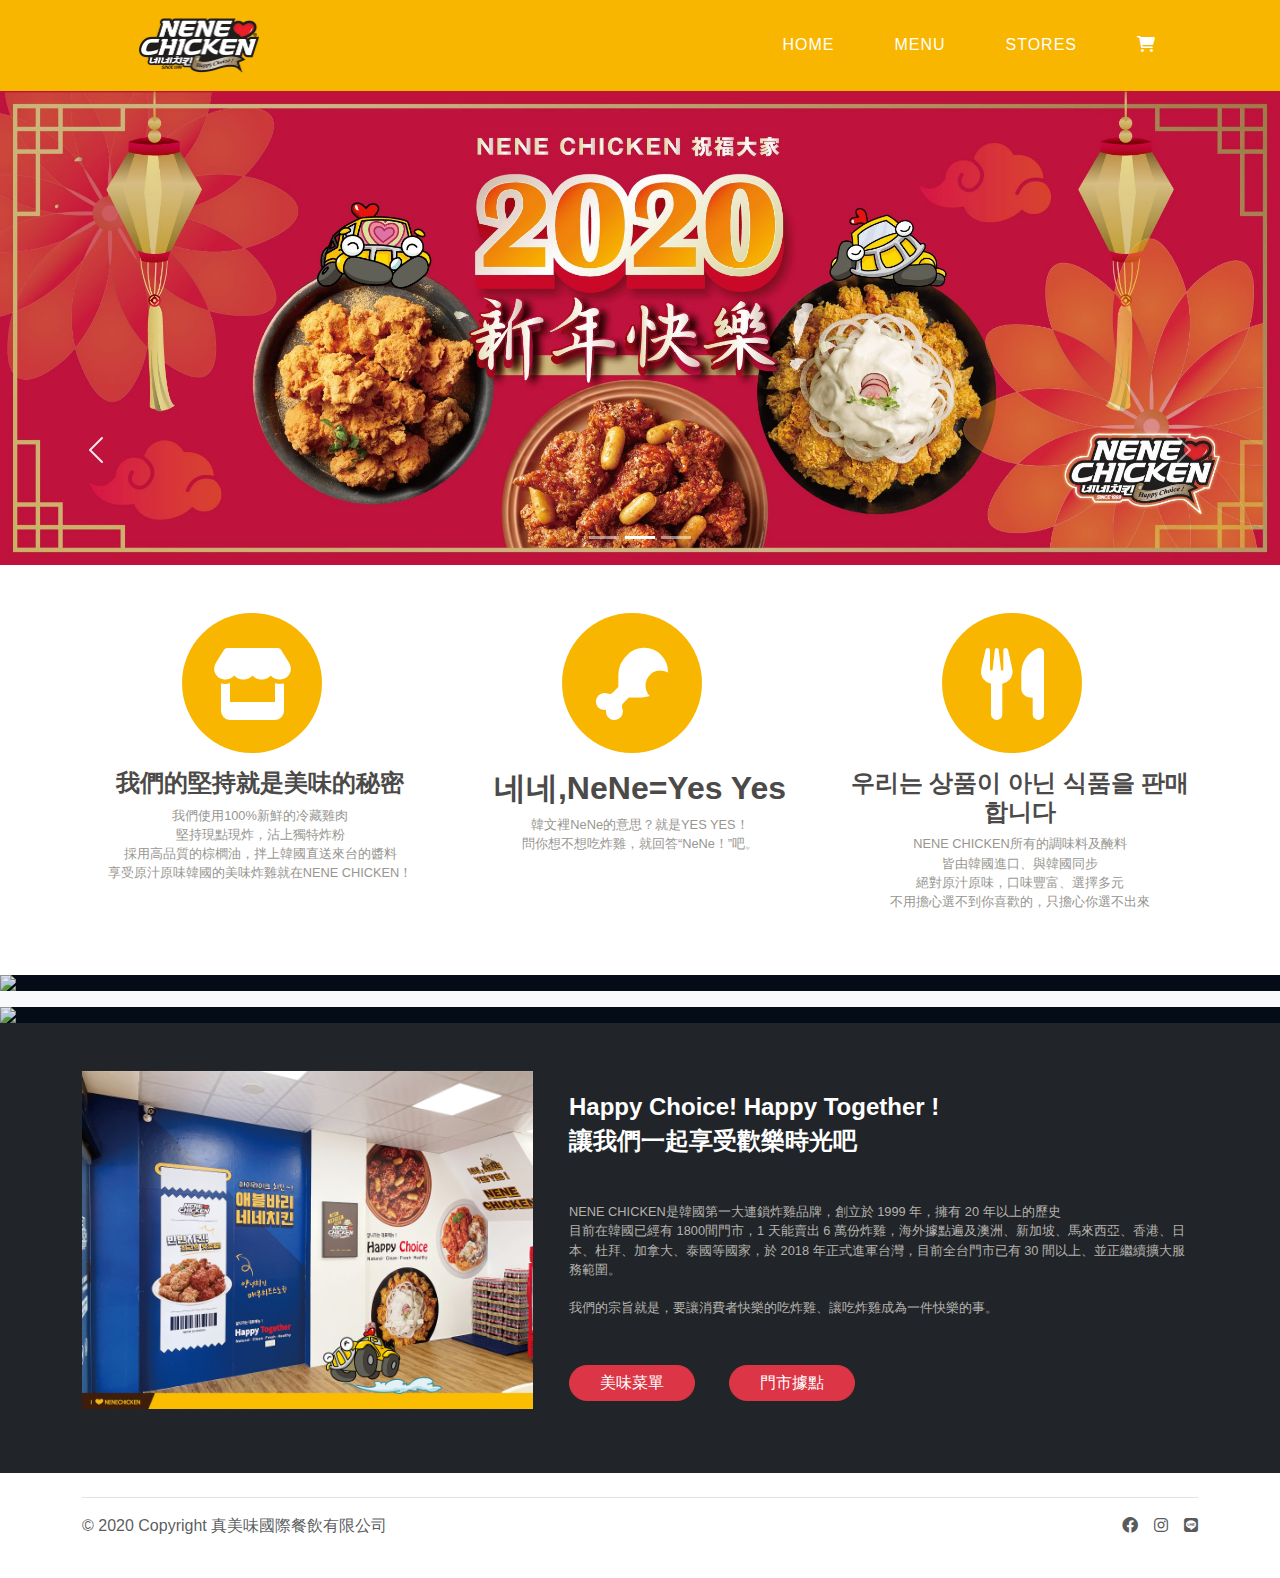
==== index.html @ f1995cf7 "add site" ====
<!doctype html>
<html>

<head>
    <!-- Required meta tags -->
    <meta charset="utf-8">
    <meta name="viewport" content="width=device-width, initial-scale=1">
	
	<!-- Boostrap CSS -->
	<link href="bootstrap-5.2.0-beta1-dist/css/bootstrap.min.css" rel="stylesheet">
	<link href="fontawesome611/css/all.css" rel="stylesheet" type="text/css">
	<link rel="stylesheet" type="text/css" href="slick-1.8.1/slick/slick.css" />
    <link rel="stylesheet" type="text/css" href="slick-1.8.1/slick/slick-theme.css" />
    <link rel="stylesheet" type="text/css" href="effectmenu/css/component.css" />
	<link rel="stylesheet" type="text/css" href="effectimg/css/normalize.css">
	<link rel="stylesheet" type="text/css" href="effectimg/css/normalize.css">
	<link rel="stylesheet" type="text/css" href="effectimg/css/set2.css">
	
	<style type="text/css">
		
		.w100{
			width: 100%;
			overflow: hidden;
		}
		.bgdb{
			background-color: #F8B600;
		}
		.navbar-brand{
			padding: 0px 20px !important;
			margin-top: 0px !important;
			margin-bottom: 0px !important;
		}
    	.nav-link {
        	color: rgba(255,255,255,1) !important;
        	padding:5px 5px !important;
    	}
		.mtpx{
			margin-top: 60px;
		}
		.bgpc{
			background-color: #EDEAE8;
		}
		.round-symbol i{
			font-size: 4.5rem;
            margin-right: 1rem;
            color: #ffffff;
            border-radius: 100px;

            width: 140px;
            height: 140px;
            text-align: center;
            padding-top: 35px;
		}
		.conhd{
			text-align: center;
		}
		.conhd p{
			font-size: 0.8rem;
			color: #989691;
		}
		.color-1{
			background-color: #F8B600;
		}
		.gr{
			color: #4C4A49;
		}
		.btn-danger{
			border-radius: 40px;
			padding: 5px 30px;
			color: #FFFFFF;
		}
		.txwh{
			color: #FFFFFF;
		}
		.txsm{
			font-size: 0.8rem;
			color: #B5B2AD;
		}
		.card-img{
			overflow: hidden;
		}
		.ofld{
			overflow: hidden;
		}
		.bgwh{
			background-color: rgba(255,255,255,0.5)
		}
		.grid figure{
			max-width: 200%;
			max-height: 200%;
			width: 144%;
		}
		#mainmenu{
			width: 100%;
		}
		
	</style>
    <title>NENE CHICKEN</title>

  </head>
  <body>
	  <div class="w100 bgdb">
		  <div class="container">
			    <nav class="navbar navbar-expand-lg navbar-dark" aria-label="Eighth navbar example">
    				<div class="container">
      					<a class="navbar-brand disabled"><img src="IMG/logo.png" width="120 px"></a>
						<div class="collapse navbar-collapse cl-effect-17" id="navbarsExample07">
        					<ul id="mainmenu" class="navbar-nav me-auto mb-2 mb-lg-0 justify-content-end">
          						<li class="nav-item">
            						<a class="nav-link active" aria-current="page" href="index.html">HOME</a>
          						</li>
          						<li class="nav-item">
            						<a class="nav-link" href="menu.html">MENU</a>
          						</li>
          						<li class="nav-item">
            						<a class="nav-link" href="Stores.html">STORES</a>
          						</li>
								<li class="nav-item">
            						<a class="nav-link" href="#"><i class="fa-solid fa-cart-shopping"></i></a>
          						</li>
        					</ul>
      					</div>
    				</div>
  				</nav>
		  </div>
		  <div class="row">
			  <div class="col">
					<div id="myCarousel" class="carousel slide" data-bs-ride="carousel">
    					<div class="carousel-indicators">
      						<button type="button" data-bs-target="#myCarousel" data-bs-slide-to="0" class="" aria-label="Slide 1"></button>
      						<button type="button" data-bs-target="#myCarousel" data-bs-slide-to="1" aria-label="Slide 2" class="active" aria-current="true"></button>
      						<button type="button" data-bs-target="#myCarousel" data-bs-slide-to="2" aria-label="Slide 3" class=""></button>
    					</div>
    					<div class="carousel-inner">
     						 <div class="carousel-item">
        							<a><img src="IMG/pic02.jpg" width="100%"></a>
      						</div>
      						<div class="carousel-item active">
        							<a><img src="IMG/pic01.jpg" width="100%"></a>
      						</div>
      						<div class="carousel-item">
        							<a><img src="IMG/pic03.jpg" width="100%"></a>
        					</div>
      					</div>
    				</div>
    				<button class="carousel-control-prev" type="button" data-bs-target="#myCarousel" data-bs-slide="prev">
      					<span class="carousel-control-prev-icon" aria-hidden="true"></span>
      					<span class="visually-hidden">Previous</span>
    				</button>
    				<button class="carousel-control-next" type="button" data-bs-target="#myCarousel" data-bs-slide="next">
      					<span class="carousel-control-next-icon" aria-hidden="true"></span>
      					<span class="visually-hidden">Next</span>
    				</button>
  				</div>
		  </div>
	  </div>
	  <div class="w100">
		  <div class="container pt-5">
			  <div class="row">
				  <div class="col-md-4 conhd">
					  <div class="round-symbol mb-3"><i class="color-1 fa-solid fa-store"></i></div>
				  
					  <h4 class="fw-normal gr"><b>我們的堅持就是美味的秘密</b></h4>
					  <p>我們使用100%新鮮的冷藏雞肉<br>堅持現點現炸，沾上獨特炸粉<br>採用高品質的棕櫚油，拌上韓國直送來台的醬料<br>享受原汁原味韓國的美味炸雞就在NENE CHICKEN！</p>
				  </div>
				  <div class="col-md-4 conhd">
					  <div class="round-symbol mb-3"><i class="color-1 fa-solid fa-drumstick-bite"></i></div>
				  
					  <h2 class="fw-normal gr"><b>네네,NeNe=Yes Yes</b></h2>
					  <p>韓文裡NeNe的意思？就是YES YES！<br>問你想不想吃炸雞，就回答“NeNe！”吧。</p>
				  </div>
				  <div class="col-md-4 conhd">
					  <div class="round-symbol mb-3"><i class="color-1 fa-solid fa-utensils"></i></div>
				  
					  <h4 class="fw-normal gr"><b>우리는 상품이 아닌 식품을 판매합니다</b></h4>
					  <p>NENE CHICKEN所有的調味料及醃料<br>皆由韓國進口、與韓國同步<br>絕對原汁原味，口味豐富、選擇多元<br>不用擔心選不到你喜歡的，只擔心你選不出來</p>
				  </div>
			  </div>
		  </div>
	  </div>
	  <div class="w100 bg-light mt-5">
		  <div class="row grid" style="margin-left: 0px !important; margin-right: 0px !important; padding-top: 0px !important; padding-bottom: 0px !important;">
			  <figure class="effect-ming" style="margin: 0px !important; padding-left: 0px !important; padding-right: 0px !important;">
				  <img src="IMG/background02.png">
				  <figcaption>
					  <h2><b>Natural</b>&amp;<b>Fresh</b></h2>
					  <p>我們使用國內CAS優良肉品，新鮮冷藏的國產雞肉，每日新鮮直送。<br>每份餐點堅持現點現做，美味值得耐心等候。</p>
				  </figcaption>			
			  </figure>
		  </div>
		  <div class="row grid" style="margin-left: 0px !important; margin-right: 0px !important; padding-bottom: 0px !important;">
			  <figure class="effect-ming" style="margin: 0px !important; padding-left: 0px !important; padding-right: 0px !important;">
				  <img src="IMG/background01.png">
				  <figcaption>
					  <h2><b>Clean</b>&amp;<b>Healthy</b></h2>
					  <p>所有製程符合GHP食品良好衛生規範，所有工作人員皆堅守消毒及清潔守則。<br>使用高品質棕櫚油、符合韓國嚴格的濾油標準，為您的健康把關。</p>
				  </figcaption>			
			  </figure>
		  </div>
	  </div>
	  <div class="w100 bg-dark">
		  <div class="container">
			  <div class="row featurette py-5" id="about">
				  <div class="col-md-7 order-md-2 px-4 py-4">
					  <h4 class="featurette-heading fw-normal lh-1 txwh"><b>Happy Choice! Happy Together !</b></h4>
					  <h4 class="txwh"><b>讓我們一起享受歡樂時光吧</b></h4>
					  <p class="lead txsm"><br><br>NENE CHICKEN是韓國第一大連鎖炸雞品牌，創立於 1999 年，擁有 20 年以上的歷史<br>目前在韓國已經有 1800間門市，1 天能賣出 6 萬份炸雞，海外據點遍及澳洲、新加坡、馬來西亞、香港、日本、杜拜、加拿大、泰國等國家，於 2018 年正式進軍台灣，目前全台門市已有 30 間以上、並正繼續擴大服務範圍。<br><br>我們的宗旨就是，要讓消費者快樂的吃炸雞、讓吃炸雞成為一件快樂的事。</p>
					  <div class="row mt-5">
						  <div class="col-md-3">
							  <a class="btn btn-danger" href="menu.html">美味菜單</a>
						  </div>
						  <div class="col-md-3">
							  <a class="btn btn-danger" href="Stores.html">門市據點</a>
						  </div>
					  </div>
				  </div>
				  <div class="col-md-5 order-md-1 ofld">
					  <img src="IMG/cover01.jpg" width="100%">
				  </div>
			  </div>
		  </div>
	  </div>
	  <div class="container">
		  <footer class="d-flex flex-wrap justify-content-between align-items-center py-3 my-4 border-top">
			  <div class="col-md-4 d-flex align-items-center">
				  <span class="mb-3 mb-md-0 text-muted">© 2020 Copyright 真美味國際餐飲有限公司</span>
			  </div>
			  <ul class="nav col-md-4 justify-content-end list-unstyled d-flex">
				  <li class="ms-3"><a class="text-muted" href="#"><i class="fa-brands fa-facebook"></i></a></li>
				  <li class="ms-3"><a class="text-muted" href="#"><i class="fa-brands fa-instagram"></i></a></li>
				  <li class="ms-3"><a class="text-muted" href="#"><i class="fa-brands fa-line"></i></a></li>
			  </ul>
		  </footer>
	  </div>
	  
	
    
	<script src="bootstrap-5.2.0-beta1-dist/js/bootstrap.bundle.js"></script>
  </body>
	
</html>
---- effectmenu/css/component.css ----
*,
*:after,
*::before {
    -webkit-box-sizing: border-box;
    -moz-box-sizing: border-box;
    box-sizing: border-box;
}

body {
	font-family: 'Raleway', sans-serif;
}

nav a {
	position: relative;
	display: inline-block;
	margin: 15px 25px;
	outline: none;
	color: #fff;
	text-decoration: none;
	text-transform: uppercase;
	letter-spacing: 1px;
	font-weight: 400;
	text-shadow: 0 0 1px rgba(255,255,255,0.3);
	font-size: 1.35em;
}

nav a:hover,
nav a:focus {
	outline: none;
}

/* Effect 1: Brackets */
.cl-effect-1 a::before,
.cl-effect-1 a::after {
	display: inline-block;
	opacity: 0;
	-webkit-transition: -webkit-transform 0.3s, opacity 0.2s;
	-moz-transition: -moz-transform 0.3s, opacity 0.2s;
	transition: transform 0.3s, opacity 0.2s;
}

.cl-effect-1 a::before {
	margin-right: 10px;
	content: '[';
	-webkit-transform: translateX(20px);
	-moz-transform: translateX(20px);
	transform: translateX(20px);
}

.cl-effect-1 a::after {
	margin-left: 10px;
	content: ']';
	-webkit-transform: translateX(-20px);
	-moz-transform: translateX(-20px);
	transform: translateX(-20px);
}

.cl-effect-1 a:hover::before,
.cl-effect-1 a:hover::after,
.cl-effect-1 a:focus::before,
.cl-effect-1 a:focus::after {
	opacity: 1;
	-webkit-transform: translateX(0px);
	-moz-transform: translateX(0px);
	transform: translateX(0px);
}

/* Effect 2: 3D rolling links, idea from http://hakim.se/thoughts/rolling-links */
.cl-effect-2 a {
	line-height: 44px;
	-webkit-perspective: 1000px;
	-moz-perspective: 1000px;
	perspective: 1000px;
}

.cl-effect-2 a span {
	position: relative;
	display: inline-block;
	padding: 0 14px;
	background: #2195de;
	-webkit-transition: -webkit-transform 0.3s;
	-moz-transition: -moz-transform 0.3s;
	transition: transform 0.3s;
	-webkit-transform-origin: 50% 0;
	-moz-transform-origin: 50% 0;
	transform-origin: 50% 0;
	-webkit-transform-style: preserve-3d;
	-moz-transform-style: preserve-3d;
	transform-style: preserve-3d;
}

.csstransforms3d .cl-effect-2 a span::before {
	position: absolute;
	top: 100%;
	left: 0;
	width: 100%;
	height: 100%;
	background: #0965a0;
	content: attr(data-hover);
	-webkit-transition: background 0.3s;
	-moz-transition: background 0.3s;
	transition: background 0.3s;
	-webkit-transform: rotateX(-90deg);
	-moz-transform: rotateX(-90deg);
	transform: rotateX(-90deg);
	-webkit-transform-origin: 50% 0;
	-moz-transform-origin: 50% 0;
	transform-origin: 50% 0;
}

.cl-effect-2 a:hover span,
.cl-effect-2 a:focus span {
	-webkit-transform: rotateX(90deg) translateY(-22px);
	-moz-transform: rotateX(90deg) translateY(-22px);
	transform: rotateX(90deg) translateY(-22px);
}

.csstransforms3d .cl-effect-2 a:hover span::before,
.csstransforms3d .cl-effect-2 a:focus span::before {
	background: #28a2ee;	
}

/* Effect 3: bottom line slides/fades in */
.cl-effect-3 a {
	padding: 8px 0;
}

.cl-effect-3 a::after {
	position: absolute;
	top: 100%;
	left: 0;
	width: 100%;
	height: 4px;
	background: rgba(0,0,0,0.1);
	content: '';
	opacity: 0;
	-webkit-transition: opacity 0.3s, -webkit-transform 0.3s;
	-moz-transition: opacity 0.3s, -moz-transform 0.3s;
	transition: opacity 0.3s, transform 0.3s;
	-webkit-transform: translateY(10px);
	-moz-transform: translateY(10px);
	transform: translateY(10px);
}

.cl-effect-3 a:hover::after,
.cl-effect-3 a:focus::after {
	opacity: 1;
	-webkit-transform: translateY(0px);
	-moz-transform: translateY(0px);
	transform: translateY(0px);
}

/* Effect 4: bottom border enlarge */
.cl-effect-4 a {
	padding: 0 0 10px;
}

.cl-effect-4 a::after {
	position: absolute;
	top: 100%;
	left: 0;
	width: 100%;
	height: 1px;
	background: #fff;
	content: '';
	opacity: 0;
	-webkit-transition: height 0.3s, opacity 0.3s, -webkit-transform 0.3s;
	-moz-transition: height 0.3s, opacity 0.3s, -moz-transform 0.3s;
	transition: height 0.3s, opacity 0.3s, transform 0.3s;
	-webkit-transform: translateY(-10px);
	-moz-transform: translateY(-10px);
	transform: translateY(-10px);
}

.cl-effect-4 a:hover::after,
.cl-effect-4 a:focus::after {
	height: 5px;
	opacity: 1;
	-webkit-transform: translateY(0px);
	-moz-transform: translateY(0px);
	transform: translateY(0px);
}

/* Effect 5: same word slide in */
.cl-effect-5 a {
	overflow: hidden;
	padding: 0 4px;
	height: 1em;
}

.cl-effect-5 a span {
	position: relative;
	display: inline-block;
	-webkit-transition: -webkit-transform 0.3s;
	-moz-transition: -moz-transform 0.3s;
	transition: transform 0.3s;
}

.cl-effect-5 a span::before {
	position: absolute;
	top: 100%;
	content: attr(data-hover);
	font-weight: 700;
	-webkit-transform: translate3d(0,0,0);
	-moz-transform: translate3d(0,0,0);
	transform: translate3d(0,0,0);
}

.cl-effect-5 a:hover span,
.cl-effect-5 a:focus span {
	-webkit-transform: translateY(-100%);
	-moz-transform: translateY(-100%);
	transform: translateY(-100%);
}

/* Effect 6: right angle slides down over title  */
.cl-effect-6 a {
	margin: 0 10px;
	padding: 10px 20px;
}

.cl-effect-6 a::before {
	position: absolute;
	top: 0;
	left: 0;
	width: 100%;
	height: 2px;
	background: #fff;
	content: '';
	-webkit-transition: top 0.3s;
	-moz-transition: top 0.3s;
	transition: top 0.3s;
}

.cl-effect-6 a::after {
	position: absolute;
	top: 0;
	left: 0;
	width: 2px;
	height: 2px;
	background: #fff;
	content: '';
	-webkit-transition: height 0.3s;
	-moz-transition: height 0.3s;
	transition: height 0.3s;
}

.cl-effect-6 a:hover::before {
	top: 100%;
	opacity: 1;
}

.cl-effect-6 a:hover::after {
	height: 100%;
} 

/* Effect 7: second border slides up */
.cl-effect-7 a {
	padding: 12px 10px 10px;
	color: #566473;
	text-shadow: none;
	font-weight: 700;
}

.cl-effect-7 a::before,
.cl-effect-7 a::after {
	position: absolute;
	top: 100%;
	left: 0;
	width: 100%;
	height: 3px;
	background: #566473;
	content: '';
	-webkit-transition: -webkit-transform 0.3s;
	-moz-transition: -moz-transform 0.3s;
	transition: transform 0.3s;
	-webkit-transform: scale(0.85);
	-moz-transform: scale(0.85);
	transform: scale(0.85);
}

.cl-effect-7 a::after {
	opacity: 0;
	-webkit-transition: top 0.3s, opacity 0.3s, -webkit-transform 0.3s;
	-moz-transition: top 0.3s, opacity 0.3s, -moz-transform 0.3s;
	transition: top 0.3s, opacity 0.3s, transform 0.3s;
}

.cl-effect-7 a:hover::before,
.cl-effect-7 a:hover::after,
.cl-effect-7 a:focus::before,
.cl-effect-7 a:focus::after {
	-webkit-transform: scale(1);
	-moz-transform: scale(1);
	transform: scale(1);
}

.cl-effect-7 a:hover::after,
.cl-effect-7 a:focus::after {
	top: 0%;
	opacity: 1;
}

/* Effect 8: border slight translate */
.cl-effect-8 a {
	padding: 10px 20px;
}

.cl-effect-8 a::before,
.cl-effect-8 a::after  {
	position: absolute;
	top: 0;
	left: 0;
	width: 100%;
	height: 100%;
	border: 3px solid #354856;
	content: '';
	-webkit-transition: -webkit-transform 0.3s, opacity 0.3s;
	-moz-transition: -moz-transform 0.3s, opacity 0.3s;
	transition: transform 0.3s, opacity 0.3s;
}

.cl-effect-8 a::after  {
	border-color: #fff;
	opacity: 0;
	-webkit-transform: translateY(-7px) translateX(6px);
	-moz-transform: translateY(-7px) translateX(6px);
	transform: translateY(-7px) translateX(6px);
}

.cl-effect-8 a:hover::before,
.cl-effect-8 a:focus::before {
	opacity: 0;
	-webkit-transform: translateY(5px) translateX(-5px);
	-moz-transform: translateY(5px) translateX(-5px);
	transform: translateY(5px) translateX(-5px);
}

.cl-effect-8 a:hover::after,
.cl-effect-8 a:focus::after  {
	opacity: 1;
	-webkit-transform: translateY(0px) translateX(0px);
	-moz-transform: translateY(0px) translateX(0px);
	transform: translateY(0px) translateX(0px);
}

/* Effect 9: second text and borders */
.cl-effect-9 a {
	margin: 0 20px;
	padding: 18px 20px;
}

.cl-effect-9 a::before,
.cl-effect-9 a::after {
	position: absolute;
	top: 0;
	left: 0;
	width: 100%;
	height: 1px;
	background: #fff;
	content: '';
	opacity: 0.2;
	-webkit-transition: opacity 0.3s, height 0.3s;
	-moz-transition: opacity 0.3s, height 0.3s;
	transition: opacity 0.3s, height 0.3s;
}

.cl-effect-9 a::after {
	top: 100%;
	opacity: 0;
	-webkit-transition: -webkit-transform 0.3s, opacity 0.3s;
	-moz-transition: -moz-transform 0.3s, opacity 0.3s;
	transition: transform 0.3s, opacity 0.3s;
	-webkit-transform: translateY(-10px);
	-moz-transform: translateY(-10px);
	transform: translateY(-10px);
}

.cl-effect-9 a span:first-child {
	z-index: 2;
	display: block;
	font-weight: 300;
}

.cl-effect-9 a span:last-child {
	z-index: 1;
	display: block;
	padding: 8px 0 0 0;
	color: rgba(0,0,0,0.4);
	text-shadow: none;
	text-transform: none;
	font-style: italic;
	font-size: 0.75em;
	font-family: Palatino, "Palatino Linotype", "Palatino LT STD", "Book Antiqua", Georgia, serif;
	opacity: 0;
	-webkit-transition: -webkit-transform 0.3s, opacity 0.3s;
	-moz-transition: -moz-transform 0.3s, opacity 0.3s;
	transition: transform 0.3s, opacity 0.3s;
	-webkit-transform: translateY(-100%);
	-moz-transform: translateY(-100%);
	transform: translateY(-100%);
}

.cl-effect-9 a:hover::before,
.cl-effect-9 a:focus::before {
	height: 6px;
}

.cl-effect-9 a:hover::before,
.cl-effect-9 a:hover::after,
.cl-effect-9 a:focus::before,
.cl-effect-9 a:focus::after {
	opacity: 1;
	-webkit-transform: translateY(0px);
	-moz-transform: translateY(0px);
	transform: translateY(0px);
}

.cl-effect-9 a:hover span:last-child,
.cl-effect-9 a:focus span:last-child {
	opacity: 1;
	-webkit-transform: translateY(0%);
	-moz-transform: translateY(0%);
	transform: translateY(0%);
}

/* Effect 10: reveal, push out */
.cl-effect-10  {
	position: relative;
	z-index: 1;
}

.cl-effect-10 a {
	overflow: hidden;
	margin: 0 15px;
}

.cl-effect-10 a span {
	display: block;
	padding: 10px 20px;
	background: #0f7c67;
	-webkit-transition: -webkit-transform 0.3s;
	-moz-transition: -moz-transform 0.3s;
	transition: transform 0.3s;
}

.cl-effect-10 a::before {
	position: absolute;
	top: 0;
	left: 0;
	z-index: -1;
	padding: 10px 20px;
	width: 100%;
	height: 100%;
	background: #fff;
	color: #0f7c67;
	content: attr(data-hover);
	-webkit-transition: -webkit-transform 0.3s;
	-moz-transition: -moz-transform 0.3s;
	transition: transform 0.3s;
	-webkit-transform: translateX(-25%);
}

.cl-effect-10 a:hover span,
.cl-effect-10 a:focus span {
	-webkit-transform: translateX(100%);
	-moz-transform: translateX(100%);
	transform: translateX(100%);
}

.cl-effect-10 a:hover::before,
.cl-effect-10 a:focus::before {
	-webkit-transform: translateX(0%);
	-moz-transform: translateX(0%);
	transform: translateX(0%);
}

/* Effect 11: text fill based on Lea Verou's animation http://dabblet.com/gist/6046779 */
.cl-effect-11 a {
	padding: 10px 0;
	border-top: 2px solid #0972b4;
	color: #0972b4;
	text-shadow: none;
} 

.cl-effect-11 a::before {
	position: absolute;
	top: 0;
	left: 0;
	overflow: hidden;
	padding: 10px 0;
	max-width: 0;
	border-bottom: 2px solid #fff;
	color: #fff;
	content: attr(data-hover);
	-webkit-transition: max-width 0.5s;
	-moz-transition: max-width 0.5s;
	transition: max-width 0.5s;
	white-space: nowrap;
}

.cl-effect-11 a:hover::before,
.cl-effect-11 a:focus::before {
	max-width: 100%;
}

/* Effect 12: circle */
.cl-effect-12 a::before,
.cl-effect-12 a::after {
	position: absolute;
	top: 50%;
	left: 50%;
	width: 100px;
	height: 100px;
	border: 2px solid rgba(0,0,0,0.1);
	border-radius: 50%;
	content: '';
	opacity: 0;
	-webkit-transition: -webkit-transform 0.3s, opacity 0.3s;
	-moz-transition: -moz-transform 0.3s, opacity 0.3s;
	transition: transform 0.3s, opacity 0.3s;
	-webkit-transform: translateX(-50%) translateY(-50%) scale(0.2);
	-moz-transform: translateX(-50%) translateY(-50%) scale(0.2);
	transform: translateX(-50%) translateY(-50%) scale(0.2);
}

.cl-effect-12 a::after {
	width: 90px;
	height: 90px;
	border-width: 6px;
	-webkit-transform: translateX(-50%) translateY(-50%) scale(0.8);
	-moz-transform: translateX(-50%) translateY(-50%) scale(0.8);
	transform: translateX(-50%) translateY(-50%) scale(0.8);
}

.cl-effect-12 a:hover::before,
.cl-effect-12 a:hover::after,
.cl-effect-12 a:focus::before,
.cl-effect-12 a:focus::after {
	opacity: 1;
	-webkit-transform: translateX(-50%) translateY(-50%) scale(1);
	-moz-transform: translateX(-50%) translateY(-50%) scale(1);
	transform: translateX(-50%) translateY(-50%) scale(1);
}

/* Effect 13: three circles */
.cl-effect-13 a {
	-webkit-transition: color 0.3s;
	-moz-transition: color 0.3s;
	transition: color 0.3s;
}

.cl-effect-13 a::before {
	position: absolute;
	top: 100%;
	left: 50%;
	color: transparent;
	content: '•';
	text-shadow: 0 0 transparent;
	font-size: 1.2em;
	-webkit-transition: text-shadow 0.3s, color 0.3s;
	-moz-transition: text-shadow 0.3s, color 0.3s;
	transition: text-shadow 0.3s, color 0.3s;
	-webkit-transform: translateX(-50%);
	-moz-transform: translateX(-50%);
	transform: translateX(-50%);
	pointer-events: none;
}

.cl-effect-13 a:hover::before,
.cl-effect-13 a:focus::before {
	color: #fff;
	text-shadow: 10px 0 #fff, -10px 0 #fff;
}

.cl-effect-13 a:hover,
.cl-effect-13 a:focus {
	color: #ba7700;
}

/* Effect 14: border switch */
.cl-effect-14 a {
	padding: 0 20px;
	height: 45px;
	line-height: 45px;
}

.cl-effect-14 a::before,
.cl-effect-14 a::after {
	position: absolute;
	width: 45px;
	height: 2px;
	background: #fff;
	content: '';
	opacity: 0.2;
	-webkit-transition: all 0.3s;
	-moz-transition: all 0.3s;
	transition: all 0.3s;
	pointer-events: none;
}

.cl-effect-14 a::before {
	top: 0;
	left: 0;
	-webkit-transform: rotate(90deg);
	-moz-transform: rotate(90deg);
	transform: rotate(90deg);
	-webkit-transform-origin: 0 0;
	-moz-transform-origin: 0 0;
	transform-origin: 0 0;
}

.cl-effect-14 a::after {
	right: 0;
	bottom: 0;
	-webkit-transform: rotate(90deg);
	-moz-transform: rotate(90deg);
	transform: rotate(90deg);
	-webkit-transform-origin: 100% 0;
	-moz-transform-origin: 100% 0;
	transform-origin: 100% 0;
}

.cl-effect-14 a:hover::before,
.cl-effect-14 a:hover::after,
.cl-effect-14 a:focus::before,
.cl-effect-14 a:focus::after {
	opacity: 1;
}

.cl-effect-14 a:hover::before,
.cl-effect-14 a:focus::before {
	left: 50%;
	-webkit-transform: rotate(0deg) translateX(-50%);
	-moz-transform: rotate(0deg) translateX(-50%);
	transform: rotate(0deg) translateX(-50%);
}

.cl-effect-14 a:hover::after,
.cl-effect-14 a:focus::after {
	right: 50%;
	-webkit-transform: rotate(0deg) translateX(50%);
	-moz-transform: rotate(0deg) translateX(50%);
	transform: rotate(0deg) translateX(50%);
}

/* Effect 15: scale down, reveal */
.cl-effect-15 a {
	color: rgba(0,0,0,0.2);
	font-weight: 700;
	text-shadow: none;
}

.cl-effect-15 a::before {
	color: #fff;
	content: attr(data-hover);
	position: absolute;
	-webkit-transition: -webkit-transform 0.3s, opacity 0.3s;
	-moz-transition: -moz-transform 0.3s, opacity 0.3s;
	transition: transform 0.3s, opacity 0.3s;
}

.cl-effect-15 a:hover::before,
.cl-effect-15 a:focus::before {
	-webkit-transform: scale(0.9);
	-moz-transform: scale(0.9);
	transform: scale(0.9);
	opacity: 0;
}

/* Effect 16: fall down */
.cl-effect-16 a {
	color: #6f8686;
	text-shadow: 0 0 1px rgba(111,134,134,0.3);
}

.cl-effect-16 a::before {
	color: #fff;
	content: attr(data-hover);
	position: absolute;
	opacity: 0;
	text-shadow: 0 0 1px rgba(255,255,255,0.3);
	-webkit-transform: scale(1.1) translateX(10px) translateY(-10px) rotate(4deg);
	-moz-transform: scale(1.1) translateX(10px) translateY(-10px) rotate(4deg);
	transform: scale(1.1) translateX(10px) translateY(-10px) rotate(4deg);
	-webkit-transition: -webkit-transform 0.3s, opacity 0.3s;
	-moz-transition: -moz-transform 0.3s, opacity 0.3s;
	transition: transform 0.3s, opacity 0.3s;
	pointer-events: none;
}

.cl-effect-16 a:hover::before,
.cl-effect-16 a:focus::before {
	-webkit-transform: scale(1) translateX(0px) translateY(0px) rotate(0deg);
	-moz-transform: scale(1) translateX(0px) translateY(0px) rotate(0deg);
	transform: scale(1) translateX(0px) translateY(0px) rotate(0deg);
	opacity: 1;
}

/* Effect 17: move up fade out, push border */
.cl-effect-17 a {
	color: #10649b;
	text-shadow: none;
	padding: 10px 0;
}

.cl-effect-17 a::before {
	color: #fff;
	text-shadow: 0 0 1px rgba(255,255,255,0.3);
	content: attr(data-hover);
	position: absolute;
	-webkit-transition: -webkit-transform 0.3s, opacity 0.3s;
	-moz-transition: -moz-transform 0.3s, opacity 0.3s;
	transition: transform 0.3s, opacity 0.3s;
	pointer-events: none;
}

.cl-effect-17 a::after {
	content: '';
	position: absolute;
	left: 0;
	bottom: 0;
	width: 100%;
	height: 2px;
	background: #fff;
	opacity: 0;
	-webkit-transform: translateY(5px);
	-moz-transform: translateY(5px);
	transform: translateY(5px);
	-webkit-transition: -webkit-transform 0.3s, opacity 0.3s;
	-moz-transition: -moz-transform 0.3s, opacity 0.3s;
	transition: transform 0.3s, opacity 0.3s;
	pointer-events: none;
}

.cl-effect-17 a:hover::before,
.cl-effect-17 a:focus::before {
	opacity: 0;
	-webkit-transform: translateY(-2px);
	-moz-transform: translateY(-2px);
	transform: translateY(-2px);
}

.cl-effect-17 a:hover::after,
.cl-effect-17 a:focus::after {
	opacity: 1;
	-webkit-transform: translateY(0px);
	-moz-transform: translateY(0px);
	transform: translateY(0px);
}

/* Effect 18: cross */
.cl-effect-18 {
	position: relative;
	z-index: 1;
}

.cl-effect-18 a {
	padding: 0 5px;
	color: #b4770d;
	font-weight: 700;
	-webkit-transition: color 0.3s;
	-moz-transition: color 0.3s;
	transition: color 0.3s;
}

.cl-effect-18 a::before,
.cl-effect-18 a::after {
	position: absolute;
	width: 100%;
	left: 0;
	top: 50%;
	height: 2px;
	margin-top: -1px;
	background: #b4770d;
	content: '';
	z-index: -1;
	-webkit-transition: -webkit-transform 0.3s, opacity 0.3s;
	-moz-transition: -moz-transform 0.3s, opacity 0.3s;
	transition: transform 0.3s, opacity 0.3s;
	pointer-events: none;
}

.cl-effect-18 a::before {
	-webkit-transform: translateY(-20px);
	-moz-transform: translateY(-20px);
	transform: translateY(-20px);
}

.cl-effect-18 a::after {
	-webkit-transform: translateY(20px);
	-moz-transform: translateY(20px);
	transform: translateY(20px);
}

.cl-effect-18 a:hover,
.cl-effect-18 a:focus {
	color: #fff;
}

.cl-effect-18 a:hover::before,
.cl-effect-18 a:hover::after,
.cl-effect-18 a:focus::before,
.cl-effect-18 a:focus::after {
	opacity: 0.7;
}

.cl-effect-18 a:hover::before,
.cl-effect-18 a:focus::before {
	-webkit-transform: rotate(45deg);
	-moz-transform: rotate(45deg);
	transform: rotate(45deg);
}

.cl-effect-18 a:hover::after,
.cl-effect-18 a:focus::after {
	-webkit-transform: rotate(-45deg);
	-moz-transform: rotate(-45deg);
	transform: rotate(-45deg);
}

/* Effect 19: 3D side */
.cl-effect-19 a {
	line-height: 2em;
	margin: 15px;
	-webkit-perspective: 800px;
	-moz-perspective: 800px;
	perspective: 800px;
	width: 200px;
}

.cl-effect-19 a span {
	position: relative;
	display: inline-block;
	width: 100%;
	padding: 0 14px;
	background: #e35041;
	-webkit-transition: -webkit-transform 0.4s, background 0.4s;
	-moz-transition: -moz-transform 0.4s, background 0.4s;
	transition: transform 0.4s, background 0.4s;
	-webkit-transform-style: preserve-3d;
	-moz-transform-style: preserve-3d;
	transform-style: preserve-3d;
	-webkit-transform-origin: 50% 50% -100px;
	-moz-transform-origin: 50% 50% -100px;
	transform-origin: 50% 50% -100px;
}

.csstransforms3d .cl-effect-19 a span::before {
	position: absolute;
	top: 0;
	left: 100%;
	width: 100%;
	height: 100%;
	background: #b53a2d;
	content: attr(data-hover);
	-webkit-transition: background 0.4s;
	-moz-transition: background 0.4s;
	transition: background 0.4s;
	-webkit-transform: rotateY(90deg);
	-moz-transform: rotateY(90deg);
	transform: rotateY(90deg);
	-webkit-transform-origin: 0 50%;
	-moz-transform-origin: 0 50%;
	transform-origin: 0 50%;
	pointer-events: none;
}

.cl-effect-19 a:hover span,
.cl-effect-19 a:focus span {
	background: #b53a2d;
	-webkit-transform: rotateY(-90deg);
	-moz-transform: rotateY(-90deg);
	transform: rotateY(-90deg);
}

.csstransforms3d .cl-effect-19 a:hover span::before,
.csstransforms3d .cl-effect-19 a:focus span::before {
	background: #ef5e50;	
}

/* Effect 20: 3D side */
.cl-effect-20 a {
	line-height: 2em;
	-webkit-perspective: 800px;
	-moz-perspective: 800px;
	perspective: 800px;
}

.cl-effect-20 a span {
	position: relative;
	display: inline-block;
	padding: 3px 15px 0;
	background: #587285;
	box-shadow: inset 0 3px #2f4351;
	-webkit-transition: background 0.6s;
	-moz-transition: background 0.6s;
	transition: background 0.6s;
	-webkit-transform-origin: 50% 0;
	-moz-transform-origin: 50% 0;
	transform-origin: 50% 0;
	-webkit-transform-style: preserve-3d;
	-moz-transform-style: preserve-3d;
	transform-style: preserve-3d;
	-webkit-transform-origin: 0% 50%;
	-moz-transform-origin: 0% 50%;
	transform-origin: 0% 50%;
}

.cl-effect-20 a span::before {
	position: absolute;
	top: 0;
	left: 0;
	width: 100%;
	height: 100%;
	background: #fff;
	color: #2f4351;
	content: attr(data-hover);
	-webkit-transform: rotateX(270deg);
	-moz-transform: rotateX(270deg);
	transform: rotateX(270deg);
	-webkit-transition: -webkit-transform 0.6s;
	-moz-transition: -moz-transform 0.6s;
	transition: transform 0.6s;
	-webkit-transform-origin: 0 0;
	-moz-transform-origin: 0 0;
	transform-origin: 0 0;
	pointer-events: none;
}

.cl-effect-20 a:hover span,
.cl-effect-20 a:focus span {
	background: #2f4351;
}

.cl-effect-20 a:hover span::before,
.cl-effect-20 a:focus span::before {
	-webkit-transform: rotateX(10deg);	
	-moz-transform: rotateX(10deg);
	transform: rotateX(10deg);
}

/* Effect 21: borders slight translate */
.cl-effect-21 a {
	padding: 10px;
	color: #237546;
	font-weight: 700;
	text-shadow: none;
	-webkit-transition: color 0.3s;
	-moz-transition: color 0.3s;
	transition: color 0.3s;
}

.cl-effect-21 a::before,
.cl-effect-21 a::after {
	position: absolute;
	left: 0;
	width: 100%;
	height: 2px;
	background: #fff;
	content: '';
	opacity: 0;
	-webkit-transition: opacity 0.3s, -webkit-transform 0.3s;
	-moz-transition: opacity 0.3s, -moz-transform 0.3s;
	transition: opacity 0.3s, transform 0.3s;
	-webkit-transform: translateY(-10px);
	-moz-transform: translateY(-10px);
	transform: translateY(-10px);
}

.cl-effect-21 a::before {
	top: 0;
	-webkit-transform: translateY(-10px);
	-moz-transform: translateY(-10px);
	transform: translateY(-10px);
}

.cl-effect-21 a::after {
	bottom: 0;
	-webkit-transform: translateY(10px);
	-moz-transform: translateY(10px);
	transform: translateY(10px);
}

.cl-effect-21 a:hover,
.cl-effect-21 a:focus {
	color: #fff;
}

.cl-effect-21 a:hover::before,
.cl-effect-21 a:focus::before,
.cl-effect-21 a:hover::after,
.cl-effect-21 a:focus::after {
	opacity: 1;
	-webkit-transform: translateY(0px);
	-moz-transform: translateY(0px);
	transform: translateY(0px);
}
---- effectimg/css/set2.css ----
/* *, *:after, *:before { -webkit-box-sizing: border-box; box-sizing: border-box; } // required */
.grid {
	position: relative;
	clear: both;
	margin: 0 auto;
	padding: 1em 0 4em;
	max-width: 1000px;
	list-style: none;
	text-align: center;
}

/* Common style */
.grid figure {
	position: relative;
	float: left;
	overflow: hidden;
	margin: 10px 1%;
	min-width: 320px;
	max-width: 480px;
	max-height: 360px;
	width: 48%;
	height: auto;
	background: #3085a3;
	text-align: center;
	cursor: pointer;
}

.grid figure img {
	position: relative;
	display: block;
	min-height: 100%;
	max-width: 100%;
	opacity: 0.8;
}

.grid figure figcaption {
	padding: 2em;
	color: #fff;
	text-transform: uppercase;
	font-size: 1.25em;
	-webkit-backface-visibility: hidden;
	backface-visibility: hidden;
}

.grid figure figcaption::before,
.grid figure figcaption::after {
	pointer-events: none;
}

.grid figure figcaption,
.grid figure figcaption > a {
	position: absolute;
	top: 0;
	left: 0;
	width: 100%;
	height: 100%;
}

/* Anchor will cover the whole item by default */
.grid figure figcaption > a {
	z-index: 1000;
	text-indent: 200%;
	white-space: nowrap;
	font-size: 0;
	opacity: 0;
}

.grid figure h2 {
	word-spacing: -0.15em;
	font-weight: 300;
}

.grid figure h2 span {
	font-weight: 800;
}

.grid figure h2,
.grid figure p {
	margin: 0;
}

.grid figure p {
	letter-spacing: 1px;
	font-size: 68.5%;
}

/* Individual effects */

/*---------------*/
/***** Julia *****/
/*---------------*/

figure.effect-julia {
	background: #2f3238;
}

figure.effect-julia img {
	max-width: none;
	height: 400px;
	-webkit-transition: opacity 1s, -webkit-transform 1s;
	transition: opacity 1s, transform 1s;
	-webkit-backface-visibility: hidden;
	backface-visibility: hidden;
}

figure.effect-julia figcaption {
	text-align: left;
}

figure.effect-julia h2 {
	position: relative;
	padding: 0.5em 0;
}

figure.effect-julia p {
	display: inline-block;
	margin: 0 0 0.25em;
	padding: 0.4em 1em;
	background: rgba(255,255,255,0.9);
	color: #2f3238;
	text-transform: none;
	font-weight: 500;
	font-size: 75%;
	-webkit-transition: opacity 0.35s, -webkit-transform 0.35s;
	transition: opacity 0.35s, transform 0.35s;
	-webkit-transform: translate3d(-360px,0,0);
	transform: translate3d(-360px,0,0);
}

figure.effect-julia p:first-child {
	-webkit-transition-delay: 0.15s;
	transition-delay: 0.15s;
}

figure.effect-julia p:nth-of-type(2) {
	-webkit-transition-delay: 0.1s;
	transition-delay: 0.1s;
}

figure.effect-julia p:nth-of-type(3) {
	-webkit-transition-delay: 0.05s;
	transition-delay: 0.05s;
}

figure.effect-julia:hover p:first-child {
	-webkit-transition-delay: 0s;
	transition-delay: 0s;
}

figure.effect-julia:hover p:nth-of-type(2) {
	-webkit-transition-delay: 0.05s;
	transition-delay: 0.05s;
}

figure.effect-julia:hover p:nth-of-type(3) {
	-webkit-transition-delay: 0.1s;
	transition-delay: 0.1s;
}

figure.effect-julia:hover img {
	opacity: 0.4;
	-webkit-transform: scale3d(1.1,1.1,1);
	transform: scale3d(1.1,1.1,1);
}

figure.effect-julia:hover p {
	opacity: 1;
	-webkit-transform: translate3d(0,0,0);
	transform: translate3d(0,0,0);
}

/*-----------------*/
/***** Goliath *****/
/*-----------------*/

figure.effect-goliath {
	background: #df4e4e;
}

figure.effect-goliath img,
figure.effect-goliath h2 {
	-webkit-transition: -webkit-transform 0.35s;
	transition: transform 0.35s;
}

figure.effect-goliath img {
	-webkit-backface-visibility: hidden;
	backface-visibility: hidden;
}

figure.effect-goliath h2,
figure.effect-goliath p {
	position: absolute;
	bottom: 0;
	left: 0;
	padding: 30px;
}

figure.effect-goliath p {
	text-transform: none;
	font-size: 90%;
	opacity: 0;
	-webkit-transition: opacity 0.35s, -webkit-transform 0.35s;
	transition: opacity 0.35s, transform 0.35s;
	-webkit-transform: translate3d(0,50px,0);
	transform: translate3d(0,50px,0);
}

figure.effect-goliath:hover img {
	-webkit-transform: translate3d(0,-80px,0);
	transform: translate3d(0,-80px,0);
}

figure.effect-goliath:hover h2 {
	-webkit-transform: translate3d(0,-100px,0);
	transform: translate3d(0,-100px,0);
}

figure.effect-goliath:hover p {
	opacity: 1;
	-webkit-transform: translate3d(0,0,0);
	transform: translate3d(0,0,0);
}

/*-----------------*/
/***** Hera *****/
/*-----------------*/

figure.effect-hera {
	background: #303fa9;
}

figure.effect-hera h2 {
	font-size: 158.75%;
}

figure.effect-hera h2,
figure.effect-hera p {
	position: absolute;
	top: 50%;
	left: 50%;
	-webkit-transition: opacity 0.35s, -webkit-transform 0.35s;
	transition: opacity 0.35s, transform 0.35s;
	-webkit-transform: translate3d(-50%,-50%,0);
	transform: translate3d(-50%,-50%,0);
	-webkit-transform-origin: 50%;
	transform-origin: 50%;
}

figure.effect-hera figcaption::before {
	position: absolute;
	top: 50%;
	left: 50%;
	width: 200px;
	height: 200px;
	border: 2px solid #fff;
	content: '';
	opacity: 0;
	-webkit-transition: opacity 0.35s, -webkit-transform 0.35s;
	transition: opacity 0.35s, transform 0.35s;
	-webkit-transform: translate3d(-50%,-50%,0) rotate3d(0,0,1,-45deg) scale3d(0,0,1);
	transform: translate3d(-50%,-50%,0) rotate3d(0,0,1,-45deg) scale3d(0,0,1);
	-webkit-transform-origin: 50%;
	transform-origin: 50%;
}

figure.effect-hera p {
	width: 100px;
	text-transform: none;
	font-size: 121%;
	line-height: 2;
}

figure.effect-hera p a {
	color: #fff;
}

figure.effect-hera p a:hover,
figure.effect-hera p a:focus {
	opacity: 0.6;
}

figure.effect-hera p a i {
	opacity: 0;
	-webkit-transition: opacity 0.35s, -webkit-transform 0.35s;
	transition: opacity 0.35s, transform 0.35s;
}

figure.effect-hera p a:first-child i {
	-webkit-transform: translate3d(-60px,-60px,0);
	transform: translate3d(-60px,-60px,0);
}

figure.effect-hera p a:nth-child(2) i {
	-webkit-transform: translate3d(60px,-60px,0);
	transform: translate3d(60px,-60px,0);
}

figure.effect-hera p a:nth-child(3) i {
	-webkit-transform: translate3d(-60px,60px,0);
	transform: translate3d(-60px,60px,0);
}

figure.effect-hera p a:nth-child(4) i {
	-webkit-transform: translate3d(60px,60px,0);
	transform: translate3d(60px,60px,0);
}

figure.effect-hera:hover figcaption::before {
	opacity: 1;
	-webkit-transform: translate3d(-50%,-50%,0) rotate3d(0,0,1,-45deg) scale3d(1,1,1);
	transform: translate3d(-50%,-50%,0) rotate3d(0,0,1,-45deg) scale3d(1,1,1);
}

figure.effect-hera:hover h2 {
	opacity: 0;
	-webkit-transform: translate3d(-50%,-50%,0) scale3d(0.8,0.8,1);
	transform: translate3d(-50%,-50%,0) scale3d(0.8,0.8,1);
}

figure.effect-hera:hover p i:empty {
	-webkit-transform: translate3d(0,0,0);
	transform: translate3d(0,0,0); /* just because it's stronger than nth-child */
	opacity: 1;
}

/*-----------------*/
/***** Winston *****/
/*-----------------*/

figure.effect-winston {
	background: #162633;
	text-align: left;
}

figure.effect-winston img {
	-webkit-transition: opacity 0.45s;
	transition: opacity 0.45s;
	-webkit-backface-visibility: hidden;
	backface-visibility: hidden;
}

figure.effect-winston figcaption::before {
	position: absolute;
	top: 0;
	left: 0;
	width: 100%;
	height: 100%;
	background: url(../img/triangle.svg) no-repeat center center;
	background-size: 100% 100%;
	content: '';
	-webkit-transition: opacity 0.45s, -webkit-transform 0.45s;
	transition: opacity 0.45s, transform 0.45s;
	-webkit-transform: rotate3d(0,0,1,45deg);
	transform: rotate3d(0,0,1,45deg);
	-webkit-transform-origin: 0 100%;
	transform-origin: 0 100%;
}

figure.effect-winston h2 {
	-webkit-transition: -webkit-transform 0.35s;
	transition: transform 0.35s;
	-webkit-transform: translate3d(0,20px,0);
	transform: translate3d(0,20px,0);
}

figure.effect-winston p {
	position: absolute;
	right: 0;
	bottom: 0;
	padding: 0 1.5em 7% 0;
}

figure.effect-winston a {
	margin: 0 10px;
	color: #5d504f;
	font-size: 170%;
}

figure.effect-winston a:hover,
figure.effect-winston a:focus {
	color: #cc6055;
}

figure.effect-winston p a i {
	opacity: 0;
	-webkit-transition: opacity 0.35s, -webkit-transform 0.35s;
	transition: opacity 0.35s, transform 0.35s;
	-webkit-transform: translate3d(0,50px,0);
	transform: translate3d(0,50px,0);
}

figure.effect-winston:hover img {
	opacity: 0.6;
}

figure.effect-winston:hover h2 {
	-webkit-transform: translate3d(0,0,0);
	transform: translate3d(0,0,0);
}

figure.effect-winston:hover figcaption::before {
	opacity: 0.7;
	-webkit-transform: rotate3d(0,0,1,20deg);
	transform: rotate3d(0,0,1,20deg);
}

figure.effect-winston:hover p i {
	opacity: 1;
	-webkit-transform: translate3d(0,0,0);
	transform: translate3d(0,0,0);
}

figure.effect-winston:hover p a:nth-child(3) i {
	-webkit-transition-delay: 0.05s;
	transition-delay: 0.05s;
}

figure.effect-winston:hover p a:nth-child(2) i {
	-webkit-transition-delay: 0.1s;
	transition-delay: 0.1s;
}

figure.effect-winston:hover p a:first-child i {
	-webkit-transition-delay: 0.15s;
	transition-delay: 0.15s;
}

/*-----------------*/
/***** Selena *****/
/*-----------------*/

figure.effect-selena {
	background: #fff;
}

figure.effect-selena img {
	opacity: 0.95;
	-webkit-transition: -webkit-transform 0.35s;
	transition: transform 0.35s;
	-webkit-transform-origin: 50% 50%;
	transform-origin: 50% 50%;
}

figure.effect-selena:hover img {
	-webkit-transform: scale3d(0.95,0.95,1);
	transform: scale3d(0.95,0.95,1);
}

figure.effect-selena h2 {
	-webkit-transition: -webkit-transform 0.35s;
	transition: transform 0.35s;
	-webkit-transform: translate3d(0,20px,0);
	transform: translate3d(0,20px,0);
}

figure.effect-selena p {
	opacity: 0;
	-webkit-transition: opacity 0.35s, -webkit-transform 0.35s;
	transition: opacity 0.35s, transform 0.35s;
	-webkit-transform: perspective(1000px) rotate3d(1,0,0,90deg);
	transform: perspective(1000px) rotate3d(1,0,0,90deg);
	-webkit-transform-origin: 50% 0%;
	transform-origin: 50% 0%;
}

figure.effect-selena:hover h2 {
	-webkit-transform: translate3d(0,0,0);
	transform: translate3d(0,0,0);
}

figure.effect-selena:hover p {
	opacity: 1;
	-webkit-transform: perspective(1000px) rotate3d(1,0,0,0);
	transform: perspective(1000px) rotate3d(1,0,0,0);
}

/*-----------------*/
/***** Terry *****/
/*-----------------*/

figure.effect-terry {
	background: #34495e;
}

figure.effect-terry figcaption {
	padding: 1em;
}

figure.effect-terry figcaption::before,
figure.effect-terry figcaption::after {
	position: absolute;
	width: 200%;
	height: 200%;
	border-style: solid;
	border-color: #101010;
	content: '';
	-webkit-transition: -webkit-transform 0.35s;
	transition: transform 0.35s;
}

figure.effect-terry figcaption::before {
	right: 0;
	bottom: 0;
	border-width: 0 70px 60px 0;
	-webkit-transform: translate3d(70px,60px,0);
	transform: translate3d(70px,60px,0);
}

figure.effect-terry figcaption::after {
	top: 0;
	left: 0;
	border-width: 15px 0 0 15px;
	-webkit-transform: translate3d(-15px,-15px,0);
	transform: translate3d(-15px,-15px,0);
}

figure.effect-terry img,
figure.effect-terry p a {
	-webkit-transition: opacity 0.35s, -webkit-transform 0.35s;
	transition: opacity 0.35s, transform 0.35s;
}

figure.effect-terry img {
	opacity: 0.85;
}

figure.effect-terry h2 {
	position: absolute;
	bottom: 0;
	left: 0;
	padding: 0.4em 10px;
	width: 50%;
	-webkit-transition: -webkit-transform 0.35s;
	transition: transform 0.35s;
	-webkit-transform: translate3d(100%,0,0);
	transform: translate3d(100%,0,0);
}

@media screen and (max-width: 920px) {
	figure.effect-terry h2 {
		padding: 0.75em 10px;
		font-size: 120%;
	}
}

figure.effect-terry p {
	float: right;
	clear: both;
	text-align: left;
	text-transform: none;
	font-size: 111%;
}

figure.effect-terry p a {
	display: block;
	margin-bottom: 1em;
	color: #fff;
	opacity: 0;
	-webkit-transform: translate3d(90px,0,0);
	transform: translate3d(90px,0,0);
}

figure.effect-terry p a:hover,
figure.effect-terry p a:focus {
	color: #f3cf3f;
}

figure.effect-terry:hover figcaption::before,
figure.effect-terry:hover figcaption::after {
	-webkit-transform: translate3d(0,0,0);
	transform: translate3d(0,0,0);
}

figure.effect-terry:hover img {
	opacity: 0.6;

}

figure.effect-terry:hover h2,
figure.effect-terry:hover p a {
	-webkit-transform: translate3d(0,0,0);
	transform: translate3d(0,0,0);
}

figure.effect-terry:hover p a {
	opacity: 1;
}

figure.effect-terry:hover p a:first-child {
	-webkit-transition-delay: 0.025s;
	transition-delay: 0.025s;
}

figure.effect-terry:hover p a:nth-child(2) {
	-webkit-transition-delay: 0.05s;
	transition-delay: 0.05s;
}

figure.effect-terry:hover p a:nth-child(3) {
	-webkit-transition-delay: 0.075s;
	transition-delay: 0.075s;
}

figure.effect-terry:hover p a:nth-child(4) {
	-webkit-transition-delay: 0.1s;
	transition-delay: 0.1s;
}

/*-----------------*/
/***** Phoebe *****/
/*-----------------*/

figure.effect-phoebe {
	background: #675983;
}

figure.effect-phoebe img {
	opacity: 0.85;
	-webkit-transition: opacity 0.35s;
	transition: opacity 0.35s;
}

figure.effect-phoebe:hover img {
	opacity: 0.6;
}

figure.effect-phoebe figcaption::before {
	position: absolute;
	top: 0;
	left: 0;
	width: 100%;
	height: 100%;
	background: url(../img/triangle2.svg) no-repeat center center;
	background-size: 100% 100%;
	content: '';
	-webkit-transition: opacity 0.35s, -webkit-transform 0.35s;
	transition: opacity 0.35s, transform 0.35s;
	-webkit-transform: scale3d(5,2.5,1);
	transform: scale3d(5,2.5,1);
	-webkit-transform-origin: 50% 50%;
	transform-origin: 50% 50%;
}

figure.effect-phoebe:hover figcaption::before {
	opacity: 0.6;
	-webkit-transform: scale3d(1,1,1);
	transform: scale3d(1,1,1);
}

figure.effect-phoebe h2 {
	margin-top: 1em;
	-webkit-transition: transform 0.35s;
	transition: transform 0.35s;
	-webkit-transform: translate3d(0,40px,0);
	transform: translate3d(0,40px,0);
}

figure.effect-phoebe:hover h2 {
	-webkit-transform: translate3d(0,0,0);
	transform: translate3d(0,0,0);
}

figure.effect-phoebe p a {
	color: #fff;
	font-size: 140%;
	opacity: 0;
	position: relative;
	display: inline-block;
	-webkit-transition: opacity 0.35s, -webkit-transform 0.35s;
	transition: opacity 0.35s, transform 0.35s;
}

figure.effect-phoebe p a:first-child {
	-webkit-transform: translate3d(-60px,-60px,0);
	transform: translate3d(-60px,-60px,0);
}

figure.effect-phoebe p a:nth-child(2) {
	-webkit-transform: translate3d(0,60px,0);
	transform: translate3d(0,60px,0);
}

figure.effect-phoebe p a:nth-child(3) {
	-webkit-transform: translate3d(60px,-60px,0);
	transform: translate3d(60px,-60px,0);
}

figure.effect-phoebe:hover p a {
	opacity: 1;
	-webkit-transform: translate3d(0,0,0);
	transform: translate3d(0,0,0);
}

/*-----------------*/
/***** Apollo *****/
/*-----------------*/

figure.effect-apollo {
	background: #3498db;
}

figure.effect-apollo img {
	opacity: 0.95;
	-webkit-transition: opacity 0.35s, -webkit-transform 0.35s;
	transition: opacity 0.35s, transform 0.35s;
	-webkit-transform: scale3d(1.05,1.05,1);
	transform: scale3d(1.05,1.05,1);
}

figure.effect-apollo figcaption::before {
	position: absolute;
	top: 0;
	left: 0;
	width: 100%;
	height: 100%;
	background: rgba(255,255,255,0.5);
	content: '';
	-webkit-transition: -webkit-transform 0.6s;
	transition: transform 0.6s;
	-webkit-transform: scale3d(1.9,1.4,1) rotate3d(0,0,1,45deg) translate3d(0,-100%,0);
	transform: scale3d(1.9,1.4,1) rotate3d(0,0,1,45deg) translate3d(0,-100%,0);
}

figure.effect-apollo p {
	position: absolute;
	right: 0;
	bottom: 0;
	margin: 3em;
	padding: 0 1em;
	max-width: 150px;
	border-right: 4px solid #fff;
	text-align: right;
	opacity: 0;
	-webkit-transition: opacity 0.35s;
	transition: opacity 0.35s;
}

figure.effect-apollo h2 {
	text-align: left;
}

figure.effect-apollo:hover img {
	opacity: 0.6;
	-webkit-transform: scale3d(1,1,1);
	transform: scale3d(1,1,1);
}

figure.effect-apollo:hover figcaption::before {
	-webkit-transform: scale3d(1.9,1.4,1) rotate3d(0,0,1,45deg) translate3d(0,100%,0);
	transform: scale3d(1.9,1.4,1) rotate3d(0,0,1,45deg) translate3d(0,100%,0);
}

figure.effect-apollo:hover p {
	opacity: 1;
	-webkit-transition-delay: 0.1s;
	transition-delay: 0.1s;
}

/*-----------------*/
/***** Kira *****/
/*-----------------*/

figure.effect-kira {
	background: #fff;
	text-align: left;
}

figure.effect-kira img {
	-webkit-transition: opacity 0.35s;
	transition: opacity 0.35s;
}

figure.effect-kira figcaption {
	z-index: 1;
}

figure.effect-kira p {
	padding: 2.25em 0.5em;
	font-weight: 600;	
	font-size: 100%;
	line-height: 1.5;
	opacity: 0;
	-webkit-transition: opacity 0.35s, -webkit-transform 0.35s;
	transition: opacity 0.35s, transform 0.35s;
	-webkit-transform: translate3d(0,-10px,0);
	transform: translate3d(0,-10px,0);
}

figure.effect-kira p a {
	margin: 0 0.5em;
	color: #101010;
}

figure.effect-kira p a:hover,
figure.effect-kira p a:focus {
	opacity: 0.6;
}

figure.effect-kira figcaption::before {
	position: absolute;
	top: 0;
	right: 2em;
	left: 2em;
	z-index: -1;
	height: 3.5em;
	background: #fff;
	content: '';
	-webkit-transition: opacity 0.35s, -webkit-transform 0.35s;
	transition: opacity 0.35s, transform 0.35s;
	-webkit-transform: translate3d(0,4em,0) scale3d(1,0.023,1) ;
	transform: translate3d(0,4em,0) scale3d(1,0.023,1);
	-webkit-transform-origin: 50% 0;
	transform-origin: 50% 0;
}

figure.effect-kira:hover img {
	opacity: 0.5;
}

figure.effect-kira:hover p {
	opacity: 1;
	-webkit-transform: translate3d(0,0,0);
	transform: translate3d(0,0,0);
}

figure.effect-kira:hover figcaption::before {
	opacity: 0.7;
	-webkit-transform: translate3d(0,5em,0) scale3d(1,1,1) ;
	transform: translate3d(0,5em,0) scale3d(1,1,1);
}

/*-----------------*/
/***** Steve *****/
/*-----------------*/

figure.effect-steve {
	z-index: auto;
	overflow: visible;
	background: #000;
}

figure.effect-steve:before,
figure.effect-steve h2:before {
	position: absolute;
	top: 0;
	left: 0;
	z-index: -1;
	width: 100%;
	height: 100%;
	background: #000;
	content: '';
	-webkit-transition: opacity 0.35s;
	transition: opacity 0.35s;
}

figure.effect-steve:before {
	box-shadow: 0 3px 30px rgba(0,0,0,0.8);
	opacity: 0;
}

figure.effect-steve figcaption {
	z-index: 1;
}

figure.effect-steve img {
	opacity: 1;
	-webkit-transition: -webkit-transform 0.35s;
	transition: transform 0.35s;
	-webkit-transform: perspective(1000px) translate3d(0,0,0);
	transform: perspective(1000px) translate3d(0,0,0);
}

figure.effect-steve h2,
figure.effect-steve p {
	background: #fff;
	color: #2d434e;
}

figure.effect-steve h2 {
	position: relative;
	margin-top: 2em;
	padding: 0.25em;
}

figure.effect-steve h2:before {
	box-shadow: 0 1px 10px rgba(0,0,0,0.5);
}

figure.effect-steve p {
	margin-top: 1em;
	padding: 0.5em;
	font-weight: 800;
	opacity: 0;
	-webkit-transition: opacity 0.35s, -webkit-transform 0.35s;
	transition: opacity 0.35s, transform 0.35s;
	-webkit-transform: scale3d(0.9,0.9,1);
	transform: scale3d(0.9,0.9,1);
}

figure.effect-steve:hover:before {
	opacity: 1;
}

figure.effect-steve:hover img {
	-webkit-transform: perspective(1000px) translate3d(0,0,21px);
	transform: perspective(1000px) translate3d(0,0,21px);
}

figure.effect-steve:hover h2:before {
	opacity: 0;
}

figure.effect-steve:hover p {
	opacity: 1;
	-webkit-transform: scale3d(1,1,1);
	transform: scale3d(1,1,1);
}

/*-----------------*/
/***** Moses *****/
/*-----------------*/

figure.effect-moses {
	background: -webkit-linear-gradient(-45deg, #EC65B7 0%,#05E0D8 100%);
	background: linear-gradient(-45deg, #EC65B7 0%,#05E0D8 100%);
}

figure.effect-moses img {
	opacity: 0.85;
	-webkit-transition: opacity 0.35s;
	transition: opacity 0.35s;
}

figure.effect-moses h2,
figure.effect-moses p {
	padding: 20px;
	width: 50%;
	height: 50%;
	border: 2px solid #fff;
}

figure.effect-moses h2 {
	padding: 20px;
	width: 50%;
	height: 50%;
	text-align: left;
	-webkit-transition: -webkit-transform 0.35s;
	transition: transform 0.35s;
	-webkit-transform: translate3d(10px,10px,0);
	transform: translate3d(10px,10px,0);
}

figure.effect-moses p {
	float: right;
	padding: 20px;
	text-align: right;
	opacity: 0;
	-webkit-transition: opacity 0.35s, -webkit-transform 0.35s;
	transition: opacity 0.35s, transform 0.35s;
	-webkit-transform: translate3d(-50%,-50%,0);
	transform: translate3d(-50%,-50%,0);
}

figure.effect-moses:hover h2 {
	-webkit-transform: translate3d(0,0,0);
	transform: translate3d(0,0,0);
}

figure.effect-moses:hover p {
	opacity: 1;
	-webkit-transform: translate3d(0,0,0);
	transform: translate3d(0,0,0);
}

figure.effect-moses:hover img {
	opacity: 0.6;
}

/*---------------*/
/***** Jazz *****/
/*---------------*/

figure.effect-jazz {
	background: -webkit-linear-gradient(-45deg, #f3cf3f 0%,#f33f58 100%);
	background: linear-gradient(-45deg, #f3cf3f 0%,#f33f58 100%);
}

figure.effect-jazz img {
	opacity: 0.9;
}

figure.effect-jazz figcaption::after,
figure.effect-jazz img,
figure.effect-jazz p {
	-webkit-transition: opacity 0.35s, -webkit-transform 0.35s;
	transition: opacity 0.35s, transform 0.35s;
}

figure.effect-jazz figcaption::after {
	position: absolute;
	top: 0;
	left: 0;
	width: 100%;
	height: 100%;
	border-top: 1px solid #fff;
	border-bottom: 1px solid #fff;
	content: '';
	opacity: 0;
	-webkit-transform: rotate3d(0,0,1,45deg) scale3d(1,0,1);
	transform: rotate3d(0,0,1,45deg) scale3d(1,0,1);
	-webkit-transform-origin: 50% 50%;
	transform-origin: 50% 50%;
}

figure.effect-jazz h2,
figure.effect-jazz p {
	opacity: 1;
	-webkit-transform: scale3d(0.8,0.8,1);
	transform: scale3d(0.8,0.8,1);
}

figure.effect-jazz h2 {
	padding-top: 26%;
	-webkit-transition: -webkit-transform 0.35s;
	transition: transform 0.35s;
}

figure.effect-jazz p {
	padding: 0.5em 2em;
	text-transform: none;
	font-size: 0.85em;
	opacity: 0;
}

figure.effect-jazz:hover img {
	opacity: 0.7;
	-webkit-transform: scale3d(1.05,1.05,1);
	transform: scale3d(1.05,1.05,1);
}

figure.effect-jazz:hover figcaption::after {
	opacity: 1;
	-webkit-transform: rotate3d(0,0,1,45deg) scale3d(1,1,1);
	transform: rotate3d(0,0,1,45deg) scale3d(1,1,1);
}

figure.effect-jazz:hover h2,
figure.effect-jazz:hover p {
	opacity: 1;
	-webkit-transform: scale3d(1,1,1);
	transform: scale3d(1,1,1);
}

/*---------------*/
/***** Ming *****/
/*---------------*/

figure.effect-ming {
	background: #030c17;
}

figure.effect-ming img {
	opacity: 0.9;
	-webkit-transition: opacity 0.35s;
	transition: opacity 0.35s;
}

figure.effect-ming figcaption::before {
	position: absolute;
	top: 30px;
	right: 30px;
	bottom: 30px;
	left: 30px;
	border: 2px solid #fff;
	box-shadow: 0 0 0 30px rgba(255,255,255,0.2);
	content: '';
	opacity: 0;
	-webkit-transition: opacity 0.35s, -webkit-transform 0.35s;
	transition: opacity 0.35s, transform 0.35s;
	-webkit-transform: scale3d(1.4,1.4,1);
	transform: scale3d(1.4,1.4,1);
}

figure.effect-ming h2 {
	margin: 20% 0 10px 0;
	-webkit-transition: -webkit-transform 0.35s;
	transition: transform 0.35s;
}

figure.effect-ming p {
	padding: 1em;
	opacity: 0;
	-webkit-transition: opacity 0.35s, -webkit-transform 0.35s;
	transition: opacity 0.35s, transform 0.35s;
	-webkit-transform: scale(1.5);
	transform: scale(1.5);
}

figure.effect-ming:hover h2 {
	-webkit-transform: scale(0.9);
	transform: scale(0.9);
}

figure.effect-ming:hover figcaption::before,
figure.effect-ming:hover p {
	opacity: 1;
	-webkit-transform: scale3d(1,1,1);
	transform: scale3d(1,1,1);
}

figure.effect-ming:hover figcaption {
	background-color: rgba(58,52,42,0);
}

figure.effect-ming:hover img {
	opacity: 0.4;
}

/*---------------*/
/***** Lexi *****/
/*---------------*/

figure.effect-lexi {
	background: -webkit-linear-gradient(-45deg, #000 0%,#fff 100%);
	background: linear-gradient(-45deg, #000 0%,#fff 100%);
}

figure.effect-lexi img {
	margin: -10px 0 0 -10px;
	max-width: none;
	width: -webkit-calc(100% + 10px);
	width: calc(100% + 10px);
	opacity: 0.9;
	-webkit-transition: opacity 0.35s, -webkit-transform 0.35s;
	transition: opacity 0.35s, transform 0.35s;
	-webkit-transform: translate3d(10px,10px,0);
	transform: translate3d(10px,10px,0);
	-webkit-backface-visibility: hidden;
	backface-visibility: hidden;
}

figure.effect-lexi figcaption::before,
figure.effect-lexi p {
	-webkit-transition: opacity 0.35s, -webkit-transform 0.35s;
	transition: opacity 0.35s, transform 0.35s;
}

figure.effect-lexi figcaption::before {
	position: absolute;
	right: -100px;
	bottom: -100px;
	width: 300px;
	height: 300px;
	border: 2px solid #fff;
	border-radius: 50%;
	box-shadow: 0 0 0 900px rgba(255,255,255,0.2);
	content: '';
	opacity: 0;
	-webkit-transform: scale3d(0.5,0.5,1);
	transform: scale3d(0.5,0.5,1);
	-webkit-transform-origin: 50% 50%;
	transform-origin: 50% 50%;
}

figure.effect-lexi:hover img {
	opacity: 0.6;
	-webkit-transform: translate3d(0,0,0);
	transform: translate3d(0,0,0);
}

figure.effect-lexi h2 {
	text-align: left;
	-webkit-transition: -webkit-transform 0.35s;
	transition: transform 0.35s;
	-webkit-transform: translate3d(5px,5px,0);
	transform: translate3d(5px,5px,0);
}

figure.effect-lexi p {
	position: absolute;
	right: 0;
	bottom: 0;
	padding: 0 1.5em 1.5em 0;
	width: 140px;
	text-align: right;
	opacity: 0;
	-webkit-transform: translate3d(20px,20px,0);
	transform: translate3d(20px,20px,0);
}

figure.effect-lexi:hover figcaption::before {
	opacity: 1;
	-webkit-transform: scale3d(1,1,1);
	transform: scale3d(1,1,1);
}

figure.effect-lexi:hover h2,
figure.effect-lexi:hover p {
	opacity: 1;
	-webkit-transform: translate3d(0,0,0);
	transform: translate3d(0,0,0);
}

/*---------------*/
/***** Duke *****/
/*---------------*/

figure.effect-duke {
	background: -webkit-linear-gradient(-45deg, #34495e 0%,#cc6055 100%);
	background: linear-gradient(-45deg, #34495e 0%,#cc6055 100%);
}

figure.effect-duke img,
figure.effect-duke p {
	-webkit-transition: opacity 0.35s, -webkit-transform 0.35s;
	transition: opacity 0.35s, transform 0.35s;
}

figure.effect-duke:hover img {
	opacity: 0.1;
	-webkit-transform: scale3d(2,2,1);
	transform: scale3d(2,2,1);
}

figure.effect-duke h2 {
	-webkit-transition: -webkit-transform 0.35s;
	transition: transform 0.35s;
	-webkit-transform: scale3d(0.8,0.8,1);
	transform: scale3d(0.8,0.8,1);
	-webkit-transform-origin: 50% 100%;
	transform-origin: 50% 100%;
}

figure.effect-duke p {
	position: absolute;
	bottom: 0;
	left: 0;
	margin: 20px;
	padding: 30px;
	border: 2px solid #fff;
	text-transform: none;
	font-size: 90%;
	opacity: 0;
	-webkit-transform: scale3d(0.8,0.8,1);
	transform: scale3d(0.8,0.8,1);
	-webkit-transform-origin: 50% -100%;
	transform-origin: 50% -100%;
}

figure.effect-duke:hover h2,
figure.effect-duke:hover p {
	opacity: 1;
	-webkit-transform: scale3d(1,1,1);
	transform: scale3d(1,1,1);
}

/* Media queries */
@media screen and (max-width: 50em) {
	.grid figure {
		display: inline-block;
		float: none;
		margin: 10px auto;
		width: 100%;
	}
}
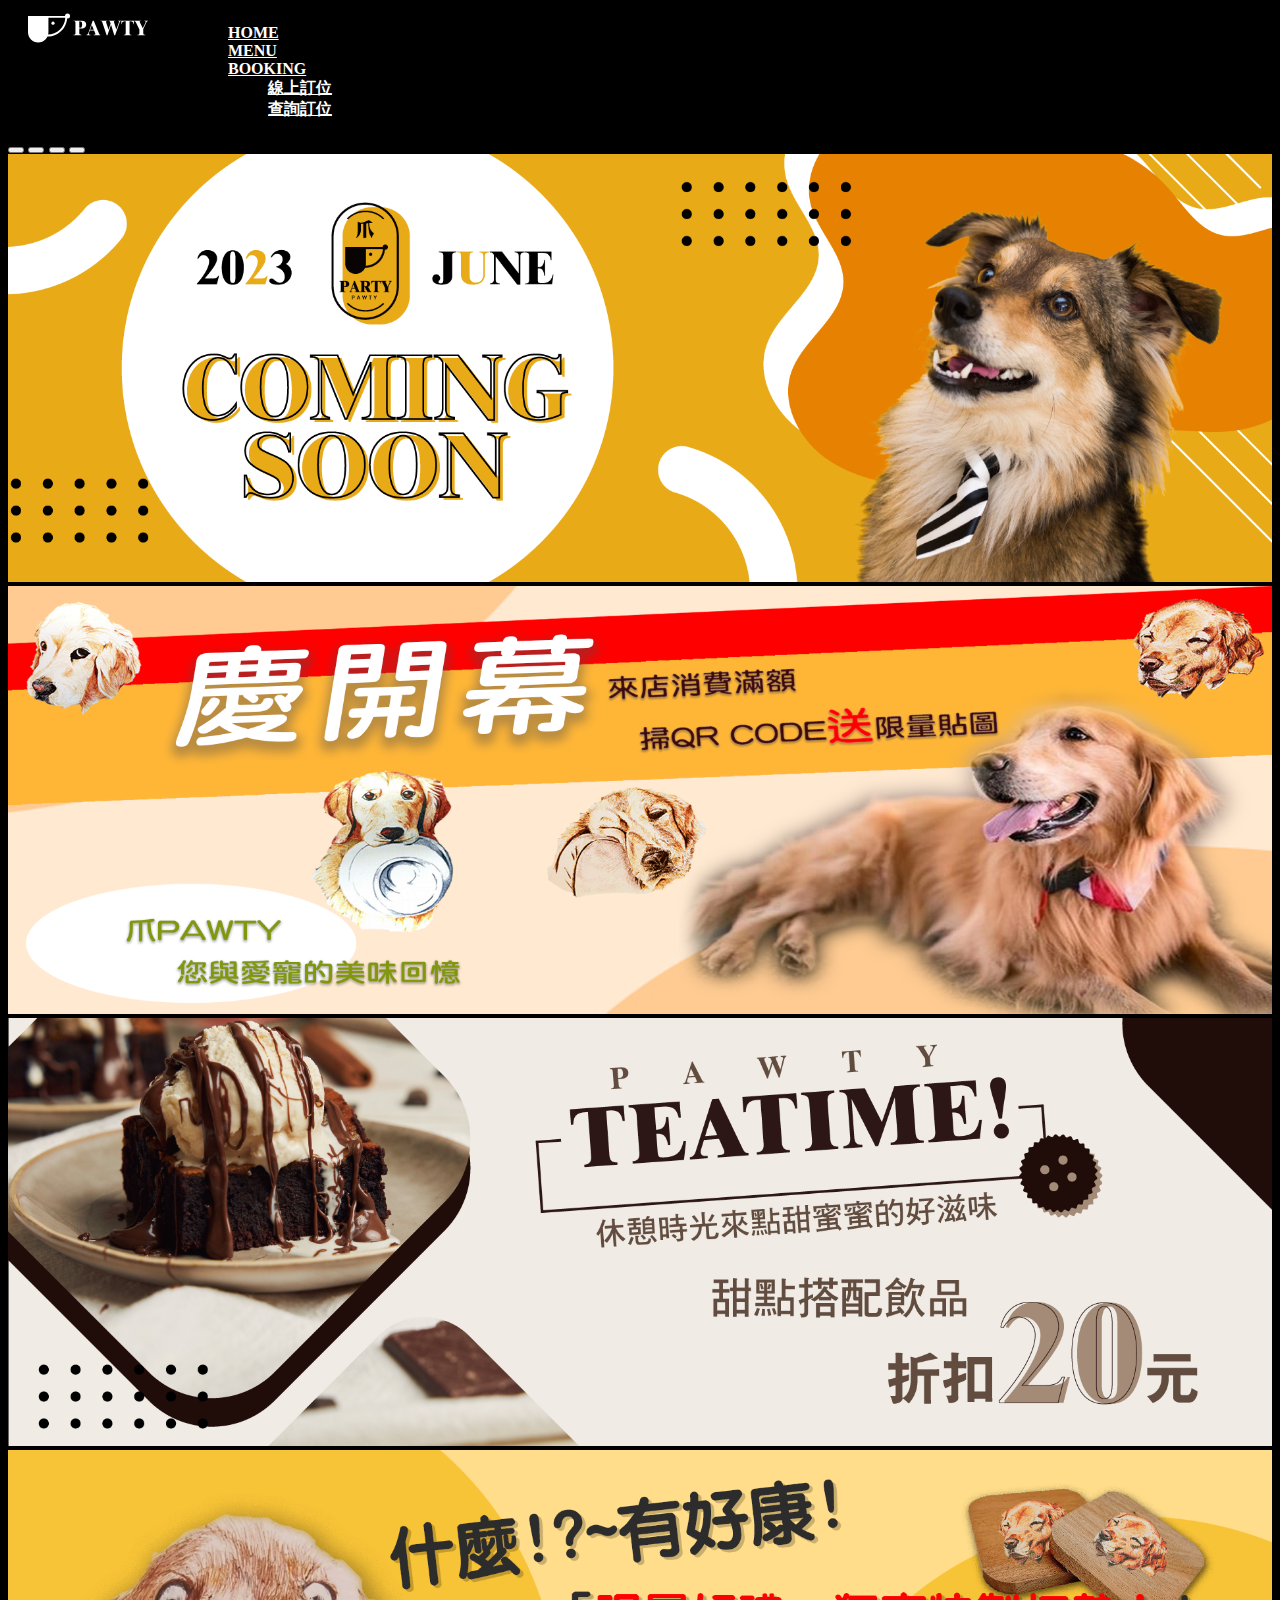
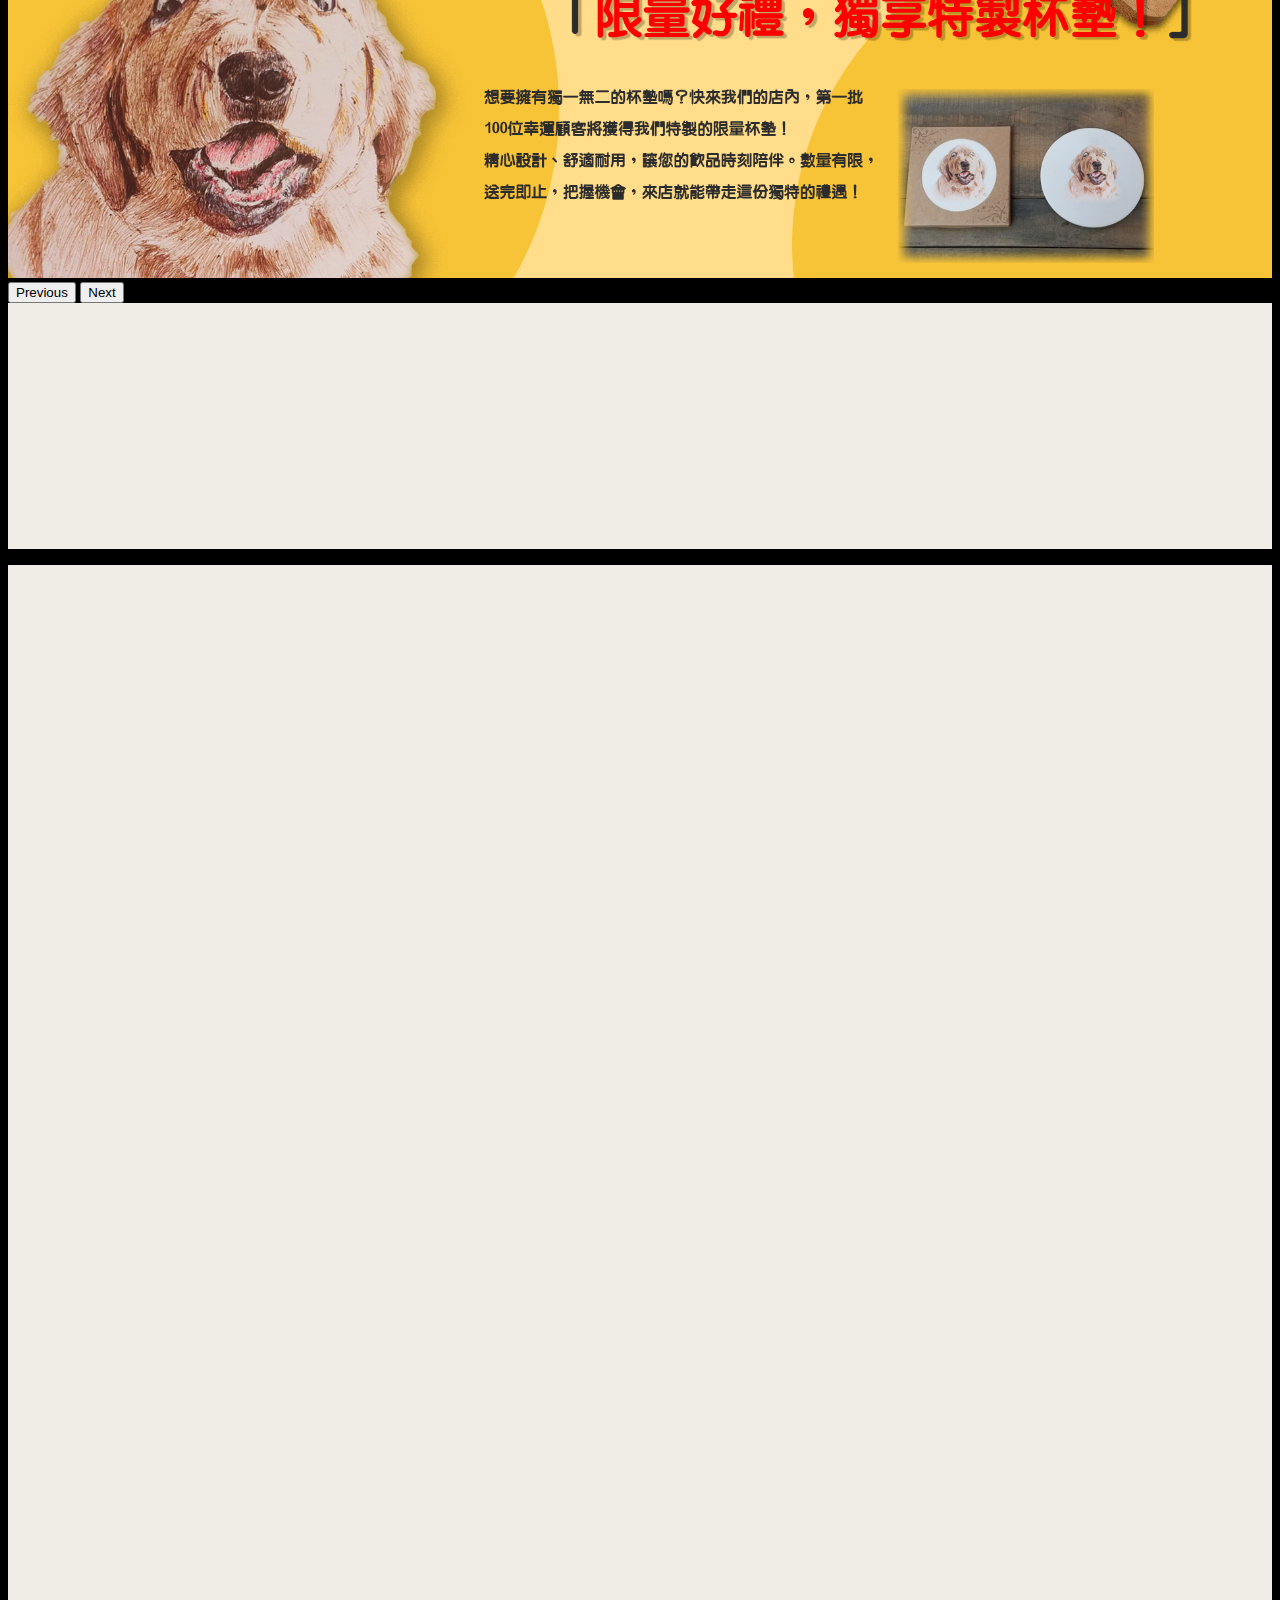
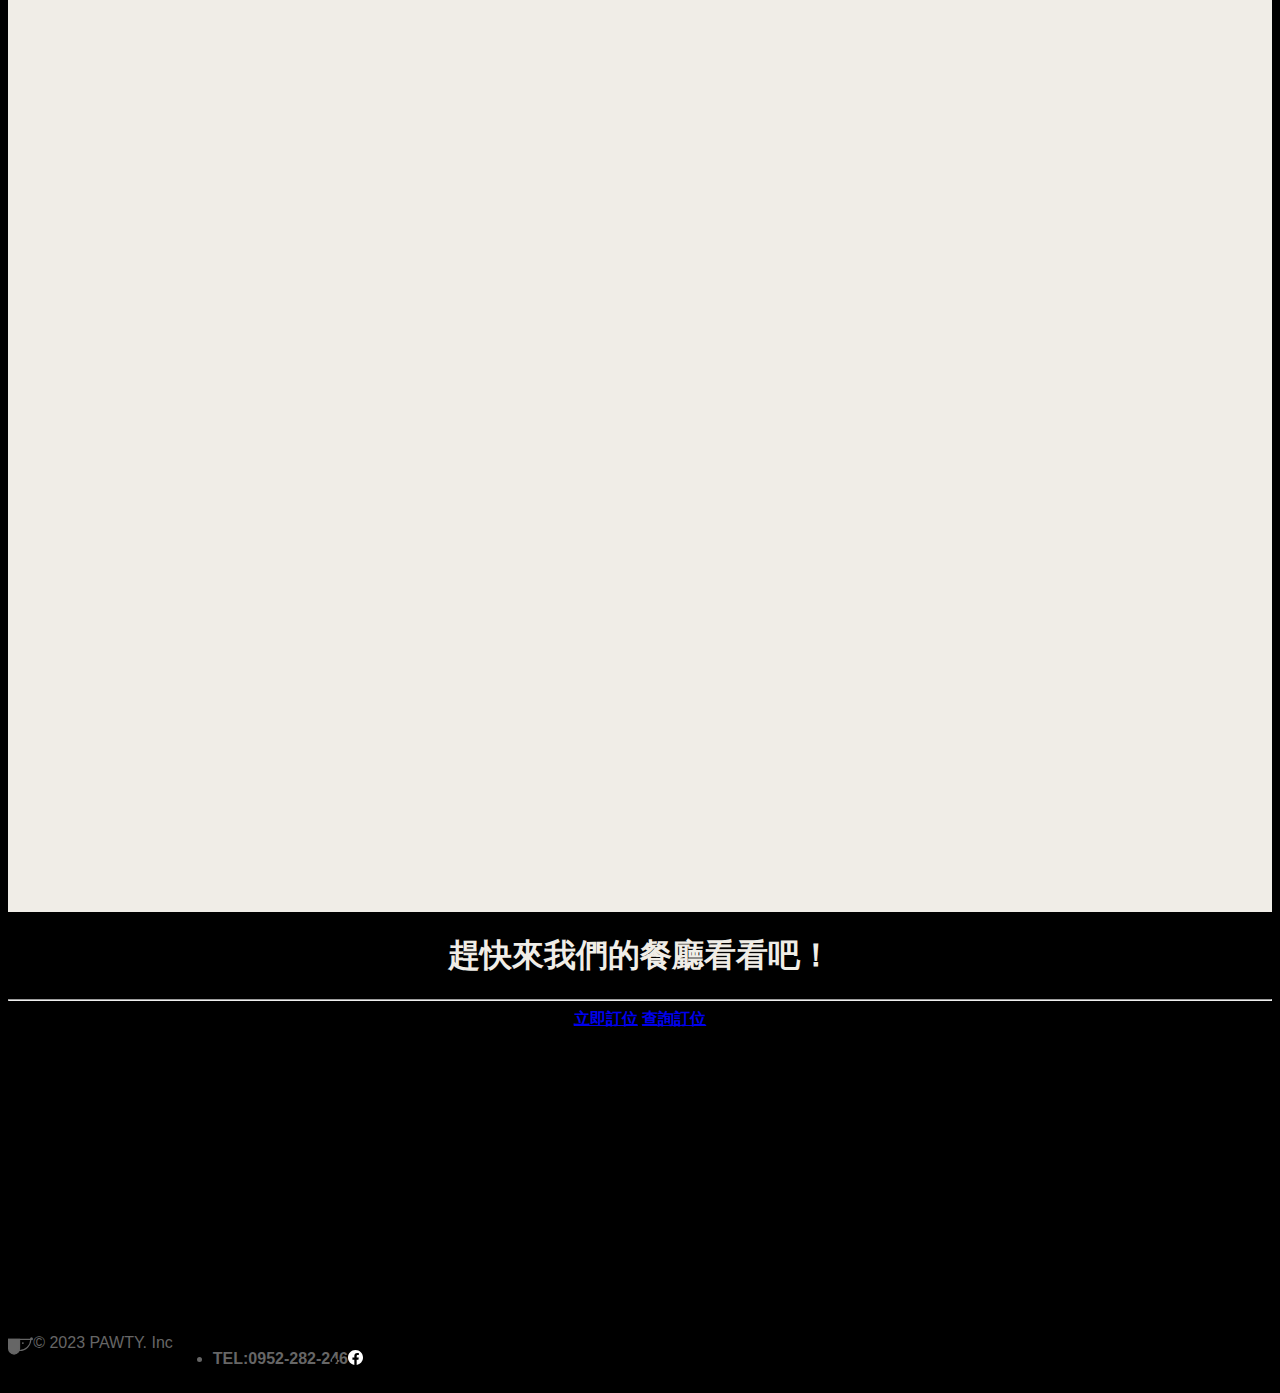
==== commit 6280c46b: "change site" ====
--- a/index.html
+++ b/index.html
@@ -1,241 +1,375 @@
-<!doctype html>
-<html>
-
-<head>
-    <!-- Required meta tags -->
-    <meta charset="utf-8">
-    <meta name="viewport" content="width=device-width, initial-scale=1">
-	
-	<!-- Boostrap CSS -->
-	<link href="bootstrap-5.2.0-beta1-dist/css/bootstrap.min.css" rel="stylesheet">
-	<link href="fontawesome611/css/all.css" rel="stylesheet" type="text/css">
-	<link rel="stylesheet" type="text/css" href="slick-1.8.1/slick/slick.css" />
-    <link rel="stylesheet" type="text/css" href="slick-1.8.1/slick/slick-theme.css" />
-    <link rel="stylesheet" type="text/css" href="effectmenu/css/component.css" />
-	<link rel="stylesheet" type="text/css" href="effectimg/css/normalize.css">
-	<link rel="stylesheet" type="text/css" href="effectimg/css/normalize.css">
-	<link rel="stylesheet" type="text/css" href="effectimg/css/set2.css">
-	
-	<style type="text/css">
-		
-		.w100{
-			width: 100%;
-			overflow: hidden;
-		}
-		.bgdb{
-			background-color: #F8B600;
-		}
-		.navbar-brand{
-			padding: 0px 20px !important;
-			margin-top: 0px !important;
-			margin-bottom: 0px !important;
-		}
-    	.nav-link {
-        	color: rgba(255,255,255,1) !important;
-        	padding:5px 5px !important;
-    	}
-		.mtpx{
-			margin-top: 60px;
-		}
-		.bgpc{
-			background-color: #EDEAE8;
-		}
-		.round-symbol i{
-			font-size: 4.5rem;
-            margin-right: 1rem;
-            color: #ffffff;
-            border-radius: 100px;
-
-            width: 140px;
-            height: 140px;
-            text-align: center;
-            padding-top: 35px;
-		}
-		.conhd{
-			text-align: center;
-		}
-		.conhd p{
-			font-size: 0.8rem;
-			color: #989691;
-		}
-		.color-1{
-			background-color: #F8B600;
-		}
-		.gr{
-			color: #4C4A49;
-		}
-		.btn-danger{
-			border-radius: 40px;
-			padding: 5px 30px;
-			color: #FFFFFF;
-		}
-		.txwh{
-			color: #FFFFFF;
-		}
-		.txsm{
-			font-size: 0.8rem;
-			color: #B5B2AD;
-		}
-		.card-img{
-			overflow: hidden;
-		}
-		.ofld{
-			overflow: hidden;
-		}
-		.bgwh{
-			background-color: rgba(255,255,255,0.5)
-		}
-		.grid figure{
-			max-width: 200%;
-			max-height: 200%;
-			width: 144%;
-		}
-		#mainmenu{
-			width: 100%;
-		}
-		
-	</style>
-    <title>NENE CHICKEN</title>
-
-  </head>
-  <body>
-	  <div class="w100 bgdb">
-		  <div class="container">
-			    <nav class="navbar navbar-expand-lg navbar-dark" aria-label="Eighth navbar example">
-    				<div class="container">
-      					<a class="navbar-brand disabled"><img src="IMG/logo.png" width="120 px"></a>
-						<div class="collapse navbar-collapse cl-effect-17" id="navbarsExample07">
-        					<ul id="mainmenu" class="navbar-nav me-auto mb-2 mb-lg-0 justify-content-end">
-          						<li class="nav-item">
-            						<a class="nav-link active" aria-current="page" href="index.html">HOME</a>
-          						</li>
-          						<li class="nav-item">
-            						<a class="nav-link" href="menu.html">MENU</a>
-          						</li>
-          						<li class="nav-item">
-            						<a class="nav-link" href="Stores.html">STORES</a>
-          						</li>
-								<li class="nav-item">
-            						<a class="nav-link" href="#"><i class="fa-solid fa-cart-shopping"></i></a>
-          						</li>
-        					</ul>
-      					</div>
-    				</div>
-  				</nav>
-		  </div>
-		  <div class="row">
-			  <div class="col">
-					<div id="myCarousel" class="carousel slide" data-bs-ride="carousel">
-    					<div class="carousel-indicators">
-      						<button type="button" data-bs-target="#myCarousel" data-bs-slide-to="0" class="" aria-label="Slide 1"></button>
-      						<button type="button" data-bs-target="#myCarousel" data-bs-slide-to="1" aria-label="Slide 2" class="active" aria-current="true"></button>
-      						<button type="button" data-bs-target="#myCarousel" data-bs-slide-to="2" aria-label="Slide 3" class=""></button>
-    					</div>
-    					<div class="carousel-inner">
-     						 <div class="carousel-item">
-        							<a><img src="IMG/pic02.jpg" width="100%"></a>
-      						</div>
-      						<div class="carousel-item active">
-        							<a><img src="IMG/pic01.jpg" width="100%"></a>
-      						</div>
-      						<div class="carousel-item">
-        							<a><img src="IMG/pic03.jpg" width="100%"></a>
-        					</div>
-      					</div>
-    				</div>
-    				<button class="carousel-control-prev" type="button" data-bs-target="#myCarousel" data-bs-slide="prev">
-      					<span class="carousel-control-prev-icon" aria-hidden="true"></span>
-      					<span class="visually-hidden">Previous</span>
-    				</button>
-    				<button class="carousel-control-next" type="button" data-bs-target="#myCarousel" data-bs-slide="next">
-      					<span class="carousel-control-next-icon" aria-hidden="true"></span>
-      					<span class="visually-hidden">Next</span>
-    				</button>
-  				</div>
-		  </div>
-	  </div>
-	  <div class="w100">
-		  <div class="container pt-5">
-			  <div class="row">
-				  <div class="col-md-4 conhd">
-					  <div class="round-symbol mb-3"><i class="color-1 fa-solid fa-store"></i></div>
-				  
-					  <h4 class="fw-normal gr"><b>我們的堅持就是美味的秘密</b></h4>
-					  <p>我們使用100%新鮮的冷藏雞肉<br>堅持現點現炸，沾上獨特炸粉<br>採用高品質的棕櫚油，拌上韓國直送來台的醬料<br>享受原汁原味韓國的美味炸雞就在NENE CHICKEN！</p>
-				  </div>
-				  <div class="col-md-4 conhd">
-					  <div class="round-symbol mb-3"><i class="color-1 fa-solid fa-drumstick-bite"></i></div>
-				  
-					  <h2 class="fw-normal gr"><b>네네,NeNe=Yes Yes</b></h2>
-					  <p>韓文裡NeNe的意思？就是YES YES！<br>問你想不想吃炸雞，就回答“NeNe！”吧。</p>
-				  </div>
-				  <div class="col-md-4 conhd">
-					  <div class="round-symbol mb-3"><i class="color-1 fa-solid fa-utensils"></i></div>
-				  
-					  <h4 class="fw-normal gr"><b>우리는 상품이 아닌 식품을 판매합니다</b></h4>
-					  <p>NENE CHICKEN所有的調味料及醃料<br>皆由韓國進口、與韓國同步<br>絕對原汁原味，口味豐富、選擇多元<br>不用擔心選不到你喜歡的，只擔心你選不出來</p>
-				  </div>
-			  </div>
-		  </div>
-	  </div>
-	  <div class="w100 bg-light mt-5">
-		  <div class="row grid" style="margin-left: 0px !important; margin-right: 0px !important; padding-top: 0px !important; padding-bottom: 0px !important;">
-			  <figure class="effect-ming" style="margin: 0px !important; padding-left: 0px !important; padding-right: 0px !important;">
-				  <img src="IMG/background02.png">
-				  <figcaption>
-					  <h2><b>Natural</b>&amp;<b>Fresh</b></h2>
-					  <p>我們使用國內CAS優良肉品，新鮮冷藏的國產雞肉，每日新鮮直送。<br>每份餐點堅持現點現做，美味值得耐心等候。</p>
-				  </figcaption>			
-			  </figure>
-		  </div>
-		  <div class="row grid" style="margin-left: 0px !important; margin-right: 0px !important; padding-bottom: 0px !important;">
-			  <figure class="effect-ming" style="margin: 0px !important; padding-left: 0px !important; padding-right: 0px !important;">
-				  <img src="IMG/background01.png">
-				  <figcaption>
-					  <h2><b>Clean</b>&amp;<b>Healthy</b></h2>
-					  <p>所有製程符合GHP食品良好衛生規範，所有工作人員皆堅守消毒及清潔守則。<br>使用高品質棕櫚油、符合韓國嚴格的濾油標準，為您的健康把關。</p>
-				  </figcaption>			
-			  </figure>
-		  </div>
-	  </div>
-	  <div class="w100 bg-dark">
-		  <div class="container">
-			  <div class="row featurette py-5" id="about">
-				  <div class="col-md-7 order-md-2 px-4 py-4">
-					  <h4 class="featurette-heading fw-normal lh-1 txwh"><b>Happy Choice! Happy Together !</b></h4>
-					  <h4 class="txwh"><b>讓我們一起享受歡樂時光吧</b></h4>
-					  <p class="lead txsm"><br><br>NENE CHICKEN是韓國第一大連鎖炸雞品牌，創立於 1999 年，擁有 20 年以上的歷史<br>目前在韓國已經有 1800間門市，1 天能賣出 6 萬份炸雞，海外據點遍及澳洲、新加坡、馬來西亞、香港、日本、杜拜、加拿大、泰國等國家，於 2018 年正式進軍台灣，目前全台門市已有 30 間以上、並正繼續擴大服務範圍。<br><br>我們的宗旨就是，要讓消費者快樂的吃炸雞、讓吃炸雞成為一件快樂的事。</p>
-					  <div class="row mt-5">
-						  <div class="col-md-3">
-							  <a class="btn btn-danger" href="menu.html">美味菜單</a>
-						  </div>
-						  <div class="col-md-3">
-							  <a class="btn btn-danger" href="Stores.html">門市據點</a>
-						  </div>
-					  </div>
-				  </div>
-				  <div class="col-md-5 order-md-1 ofld">
-					  <img src="IMG/cover01.jpg" width="100%">
-				  </div>
-			  </div>
-		  </div>
-	  </div>
-	  <div class="container">
-		  <footer class="d-flex flex-wrap justify-content-between align-items-center py-3 my-4 border-top">
-			  <div class="col-md-4 d-flex align-items-center">
-				  <span class="mb-3 mb-md-0 text-muted">© 2020 Copyright 真美味國際餐飲有限公司</span>
-			  </div>
-			  <ul class="nav col-md-4 justify-content-end list-unstyled d-flex">
-				  <li class="ms-3"><a class="text-muted" href="#"><i class="fa-brands fa-facebook"></i></a></li>
-				  <li class="ms-3"><a class="text-muted" href="#"><i class="fa-brands fa-instagram"></i></a></li>
-				  <li class="ms-3"><a class="text-muted" href="#"><i class="fa-brands fa-line"></i></a></li>
-			  </ul>
-		  </footer>
-	  </div>
-	  
-	
-    
-	<script src="bootstrap-5.2.0-beta1-dist/js/bootstrap.bundle.js"></script>
-  </body>
-	
-</html>
+<!DOCTYPE html>
+<html lang="en">
+<head>
+    <meta charset="UTF-8">
+    <meta http-equiv="X-UA-Compatible" content="IE=edge">
+    <meta name="viewport" content="width=device-width, initial-scale=1.0">
+    <link href="https://cdn.jsdelivr.net/npm/bootstrap@5.3.0/dist/css/bootstrap.min.css" rel="stylesheet" integrity="sha384-9ndCyUaIbzAi2FUVXJi0CjmCapSmO7SnpJef0486qhLnuZ2cdeRhO02iuK6FUUVM" crossorigin="anonymous">
+    <link href="fontawesome611/css/all.css" rel="stylesheet" type="text/css">
+
+    
+    <style>
+        /* body set */
+        body{
+            background-color: #000000;
+            font-family: 'Franklin Gothic Medium', 'Arial Narrow', Arial, sans-serif,"Times New Roman";
+        }
+        /* headercss */
+        .w100{
+            width: 100%;
+            margin: 0;
+        }
+        .d-flex{
+            display: flex;
+        }
+        .bg-d{
+            background-color: #000000;
+        }
+        .icon{
+            font-size: 40px;
+        }
+        .bg-d a{
+            color: #ffffff;
+            padding-left: 20px;
+            padding-right: 20px;
+        }
+        .bg-d p{
+            margin:0;
+        }
+        .paw{
+            font-size: 28px;
+            font-weight: 800;
+            padding-left: 5px;
+        }
+        .party{
+            font-size: 20px;
+            font-weight: 900;
+            padding-top: 4px;
+        }
+        .nav-link:focus, .nav-link:hover {
+            color: #FFC735;
+        }
+        .nav{
+            font-family: "Georgia";
+            font-weight: 900;
+        }
+        .dropdown-menu{
+            --bs-dropdown-bg: #000000;
+        }
+        /* headercss */
+        .bg-y{
+            background-color: #FFC735;
+            overflow: hidden;
+        }
+        .bg-light{
+            background-color: #f0ede7;
+        }
+        .h800{
+            height: 800px;
+        }
+        .btn{
+            --bs-btn-padding-x: 2rem;
+            --bs-btn-padding-y: 0.5rem;
+            font-weight: 900;
+            border-radius: 5rem;
+        }
+        .banner{
+            width: 100%;
+            height: 100%;
+            overflow: hidden;
+            position: absolute;
+        }
+        .banner-content{
+            position: absolute;
+            top: 55%;
+            z-index: 999;
+        }
+        .banner img{
+            max-width: 100%;
+            display: block;
+            overflow: hidden;
+            margin: 0;
+        }
+        .content p{
+            color: #666666;
+        }
+        .align-items-center{
+            text-align: center;
+        }
+        .map-text{
+            color: #f0ede7;
+        }
+        .js-scroll {
+            opacity: 0;
+            transition: opacity 500ms;
+        }
+        .js-scroll.scrolled {
+            opacity: 1;
+        }
+        .scrolled.fade-in {
+            animation: fade-in 1s ease-in-out both;
+        }
+        .scrolled.fade-in-bottom {
+            animation: fade-in-bottom 1s ease-in-out both;
+        }
+        .scrolled.slide-left {
+            animation: slide-in-left 1s ease-in-out both;
+        }
+        .scrolled.slide-right {
+            animation: slide-in-right 1s ease-in-out both;
+        }
+        @keyframes slide-in-left {
+            0% {
+                -webkit-transform: translateX(-100px);
+                transform: translateX(-100px);
+                opacity: 0;
+            }
+            100% {
+                -webkit-transform: translateX(0);
+                transform: translateX(0);
+                opacity: 1;
+            }
+        }
+
+        @keyframes slide-in-right {
+            0% {
+                -webkit-transform: translateX(100px);
+                transform: translateX(100px);
+                opacity: 0;
+            }
+            100% {
+                -webkit-transform: translateX(0);
+                transform: translateX(0);
+                opacity: 1;
+            }
+        }
+        @keyframes fade-in {
+            0% {
+                opacity: 0;
+            }
+            100% {
+                opacity: 1;
+            }
+        }
+        @keyframes fade-in-bottom {
+            0% {
+                -webkit-transform: translateY(50px);
+                transform: translateY(50px);
+                opacity: 0;
+            }
+            100% {
+                -webkit-transform: translateY(0);
+                transform: translateY(0);
+                opacity: 1;
+            }
+        }
+        /* ----------------------------------------------
+        * Generated by Animista on 2021-2-11 23:32:31
+        * Licensed under FreeBSD License.
+        * See http://animista.net/license for more info. 
+        * w: http://animista.net, t: @cssanimista
+        * ---------------------------------------------- */
+        /* footer css */
+        .icons i{
+            color: #f0ede7;
+        }
+        .footer-text{
+            color: #666666;
+            font-family: 'Franklin Gothic Medium', 'Arial Narrow', Arial, sans-serif;
+        }
+    </style>
+    <title>爪PARTY</title>
+</head>
+<body>
+
+    <!--header nav-->
+    <div class="w100 bg-d">
+        <div class="container">
+            <header class="d-flex flex-wrap justify-content-center py-3">
+                <a href="index.html" class="d-flex align-items-center mb-3 mb-md-0 me-md-auto link-body-emphasis text-decoration-none">
+                    <img src="img/logo-s.svg" height="40px">
+                </a>
+          
+                <ul class="nav nav-pills">
+                    <li class="nav-item"><a href="#" class="nav-link">HOME</a></li>
+                    <li class="nav-item"><a href="menu.html" class="nav-link" >MENU</a></li>
+                    <li class="nav-item dropdown">
+                        <a href="/" class="nav-link dropdown-toggle" role="button" data-bs-toggle="dropdown" aria-expanded="false">BOOKING</a>
+                        <ul class="dropdown-menu">
+                            <li><a class="dropdown-item" href="＃">線上訂位</a></li>
+                            <li><a class="dropdown-item" href="＃">查詢訂位</a></li>
+                        </ul>
+                    </li>
+                </ul>
+              </header>
+        </div>
+    </div>
+    <!--container-->
+    <div id="myCarousel" class="carousel slide" data-bs-ride="carousel">
+        <div class="carousel-indicators">
+            <button type="button" data-bs-target="#myCarousel" data-bs-slide-to="0" class="active" aria-label="Slide 1"></button>
+            <button type="button" data-bs-target="#myCarousel" data-bs-slide-to="1" aria-label="Slide 2" class="" aria-current="true"></button>
+            <button type="button" data-bs-target="#myCarousel" data-bs-slide-to="2" aria-label="Slide 3" class=""></button>
+            <button type="button" data-bs-target="#myCarousel" data-bs-slide-to="3" aria-label="Slide 4" class=""></button>
+        </div>
+        <!--輪播1920*650px-->
+        <div class="carousel-inner">
+            <div class="carousel-item active">
+                <!--輪播畫面1--> 
+                <img src="img/banner.png" width="100%"> 
+                <!-- <div class="container">
+                <div class="carousel-caption text-start">
+                    <p><a class="btn btn-lg btn-dark" href="menu.html">快來看看我們的菜單吧!</a></p>
+                </div>
+                </div> -->
+            </div>
+            <div class="carousel-item">
+                <!--輪播畫面2-->
+                <img src="img/banner2.png" width="100%">
+            </div>
+            <div class="carousel-item">
+                <!--輪播畫面3-->
+                <img src="img/banner3.png" width="100%">
+            </div>
+            <div class="carousel-item">
+                <!--輪播畫面4-->
+                <img src="img/banner4.png" width="100%">
+            </div>
+        </div>
+        <button class="carousel-control-prev" type="button" data-bs-target="#myCarousel" data-bs-slide="prev">
+            <span class="carousel-control-prev-icon" aria-hidden="true"></span>
+            <span class="visually-hidden">Previous</span>
+        </button>
+        <button class="carousel-control-next" type="button" data-bs-target="#myCarousel" data-bs-slide="next">
+            <span class="carousel-control-next-icon" aria-hidden="true"></span>
+            <span class="visually-hidden">Next</span>
+        </button>
+    </div>
+    <section class="w100 bg-light scroll-container">
+        <div class="px-4 py-5 text-center">
+            <div class="scroll-element js-scroll fade-in-bottom">
+                <img class="d-block mx-auto mb-4" src="img/logo-l.svg" height="150px">
+            </div>
+            <div class="col-lg-6 mx-auto scroll-element js-scroll fade-in-bottom">
+                <h2>一個氣氛輕快的寵物咖啡廳</h2>
+                <p class="lead mb-4">在繁忙的生活中找回歡笑，和狗店長一起來開個爪子派對吧!</p>
+            </div>
+        </div>
+    </section>
+    <section class="w100 bg-light scroll-container d-flex">
+        <div class="container col-xxl-8 px-4">
+            <div class="row flex-lg-row-reverse align-items-center g-5 py-5">
+                <div class="col-10 col-sm-8 col-lg-6 js-scroll slide-in-left">
+                    <img src="img/cafe-decoration.png" class="d-block mx-lg-auto img-fluid" width="700" height="500" loading="lazy">
+                </div>
+                <div class="col-lg-6 js-scroll fade-in-bottom">
+                    <h1 class="display-5 fw-bold text-body-emphasis lh-1 mb-3">提供犬主們一個與愛犬共度美好時光的場所。</h1>
+                    <p class="content">爪PARTY的創立是基於對犬友群體和美食文化的熱愛。我們希望打造一個獨特的場所，讓犬主和他們的毛孩能夠一同享受美食和社交互動，同時提供優質的用餐體驗和寵物友善的環境。</p>
+                </div>
+            </div>
+        </div>
+    </section>
+    <section class="w100 bg-light scroll-container d-flex content">
+        <div class="container col-xxl-8 px-4">
+            <div class="row flex-lg-row-reverse align-items-center g-5 py-5">
+                <div class="col-lg-6 js-scroll fade-in-bottom">
+                    <h1 class="display-5 fw-bold text-body-emphasis lh-1 mb-3">提供美味佳餚，滿足顧客對高品質餐飲的需求。</h1>
+                    <p>我們以承諾為您提供高品質的美味佳餚。精選新鮮食材，由經驗豐富的廚師團隊巧手烹調，將味覺的極致表現桌上。每一道菜品都是對品質的堅持和對您的尊重。無論您是享受下午茶還是精緻簡餐，我們的美味佳餚將帶給您難以忘懷的味蕾享受！</p>
+                </div>
+                <div class="col-10 col-sm-8 col-lg-6 js-scroll slide-in-left">
+                    <img src="img/food.png" class="d-block mx-lg-auto img-fluid" width="700" height="500" loading="lazy">
+                </div>
+            </div>
+        </div>
+    </section>
+    <section class="w100 bg-light scroll-container d-flex">
+        <div class="container col-xxl-8 px-4">
+            <div class="row flex-lg-row-reverse align-items-center g-5 py-5">
+                <div class="col-10 col-sm-8 col-lg-6 js-scroll slide-in-left">
+                    <img src="img/dog.png" class="d-block mx-lg-auto img-fluid" width="700" height="500" loading="lazy">
+                </div>
+                <div class="col-lg-6 js-scroll fade-in-bottom">
+                    <h1 class="display-5 fw-bold text-body-emphasis lh-1 mb-3">創造一個社區和社交的平台，讓犬友們互相交流和分享。</h1>
+                    <p class="content">我們旨在提供一個飼主交流場所，讓喜愛寵物的人們彼此交換與分享。在過程中，您可以找到志同道合的犬友，互相分享心得。透過互動、討論和交流，我們共同建立一個充滿溫暖和正向的社群。無論您是認識新朋友、尋求建議，或是想與他人分享您的經驗，這裡是適合您的交流環境！</p>
+                </div>
+            </div>
+        </div>
+    </section>
+    <!-- footer -->
+    <div class="w100"> 
+        <div class="container">
+            <div class="row flex-lg-row-reverse align-items-center g-5 pt-5">
+                <div class="col-lg-6">
+                    <h1 class="fw-bold lh-1 mb-3 map-text">趕快來我們的餐廳看看吧！</h1><hr>
+                    <div class="d-grid gap-2 d-md-flex justify-content-md-center">
+                        <a href="booking.php" class="btn btn-warning btn-lg px-4 me-md-2">立即訂位</a>
+                        <a href="search.php" class="btn btn-light btn-lg px-4">查詢訂位</a>
+                    </div>
+                </div>
+                <div class="col-10 col-sm-8 col-lg-6">
+                    <iframe src="https://www.google.com/maps/embed?pb=!1m18!1m12!1m3!1d3682.4988276038052!2d120.28583271025661!3d22.635182930589103!2m3!1f0!2f0!3f0!3m2!1i1024!2i768!4f13.1!3m3!1m2!1s0x346e04667c760aff%3A0x81b1b2f9e310c2cb!2zODA36auY6ZuE5biC5LiJ5rCR5Y2A5bu65ZyL5LiJ6LevNTE16Jmf!5e0!3m2!1szh-TW!2stw!4v1686107738606!5m2!1szh-TW!2stw" width="400" height="300" style="border:0;" allowfullscreen="" loading="lazy" referrerpolicy="no-referrer-when-downgrade"></iframe>
+                </div>
+            </div>
+            <footer class="d-flex flex-wrap justify-content-between align-items-center py-3 my-4 border-top">
+                <div class="col-md-4 d-flex align-items-center">
+                    <a href="#" class="mb-3 me-2 mb-md-0 text-body-secondary text-decoration-none lh-1">
+                        <img src="img/logo-s-grey.svg" height="24px">
+                    </a>
+                    <span class="mb-3 mb-md-0 footer-text">© 2023 PAWTY. Inc</span>
+                </div>
+            
+                <ul class="nav col-md-6 justify-content-end list-unstyled d-flex icons">
+                    <li class="footer-text ms-3">TEL:0952-282-246</li>
+                    <li class="ms-3 "><a class="text-body-secondary" href="https://www.facebook.com/people/%E7%88%AApawty%E5%AF%B5%E7%89%A9%E5%92%96%E5%95%A1%E5%BB%B3/100093170222832/?is_tour_dismissed=true" target="_blank"><img src="img/facebook.svg" height="15px"></a></li>
+                </ul>
+            </footer>
+        </div>
+    </div>
+
+
+
+    <script src="https://cdn.jsdelivr.net/npm/bootstrap@5.3.0/dist/js/bootstrap.bundle.min.js" integrity="sha384-geWF76RCwLtnZ8qwWowPQNguL3RmwHVBC9FhGdlKrxdiJJigb/j/68SIy3Te4Bkz" crossorigin="anonymous"></script>
+    <script>
+        const scrollElements = document.querySelectorAll(".js-scroll");
+
+        const elementInView = (el, dividend = 1) => {
+            const elementTop = el.getBoundingClientRect().top;
+
+            return (
+                elementTop <=
+                (window.innerHeight || document.documentElement.clientHeight) / dividend
+            );
+        };
+
+        const elementOutofView = (el) => {
+            const elementTop = el.getBoundingClientRect().top;
+
+            return (
+                elementTop > (window.innerHeight || document.documentElement.clientHeight)
+            );
+        };
+
+        const displayScrollElement = (element) => {
+            element.classList.add("scrolled");
+        };
+
+        const hideScrollElement = (element) => {
+            element.classList.remove("scrolled");
+        };
+
+        const handleScrollAnimation = () => {
+            scrollElements.forEach((el) => {
+                if (elementInView(el, 1.25)) {
+                displayScrollElement(el);
+                } else if (elementOutofView(el)) {
+                hideScrollElement(el)
+                }
+            })
+        }
+
+        window.addEventListener("scroll", () => { 
+            handleScrollAnimation();
+        });
+    </script>
+</body>
+</html>